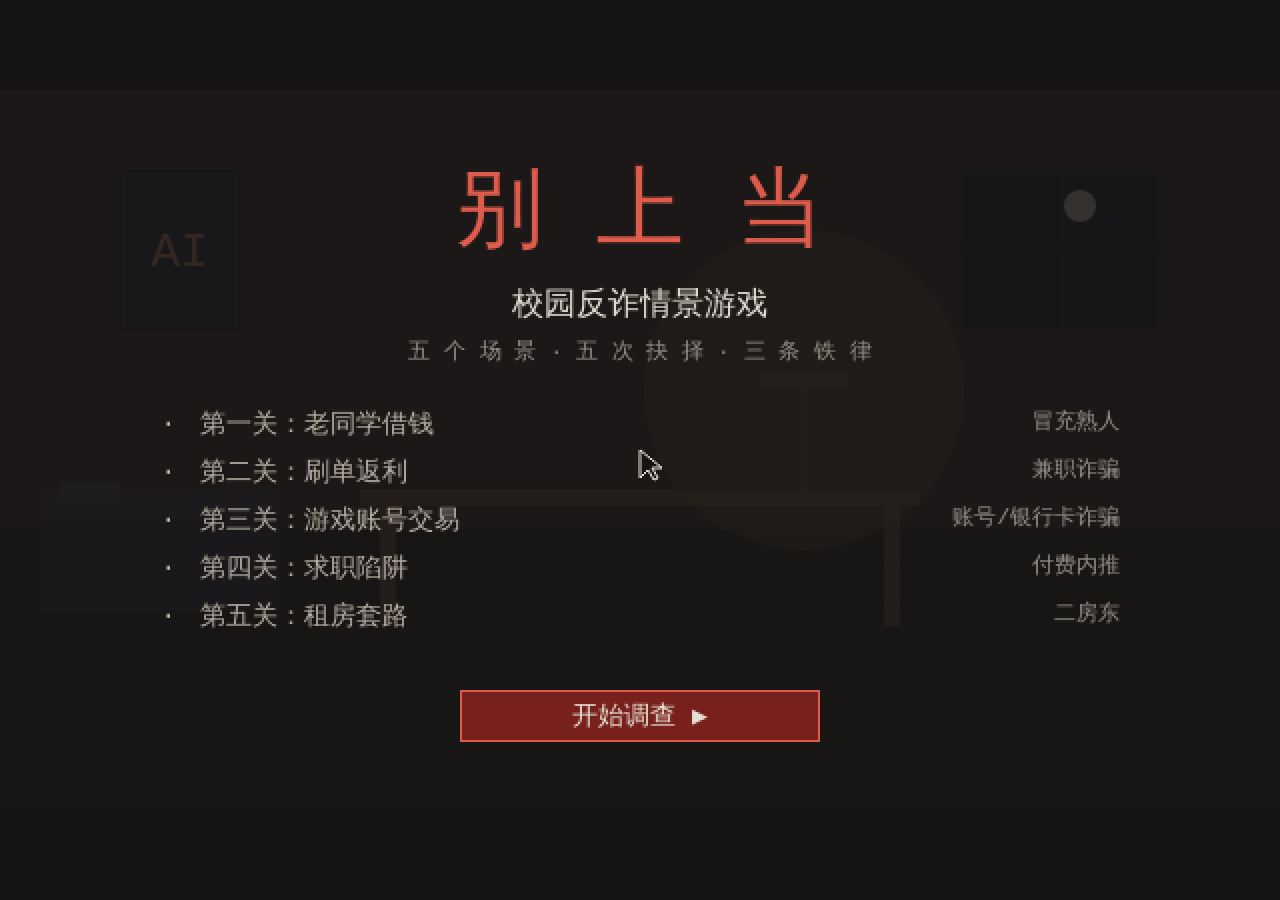
==== demo.html @ e6a8f678 "Initial commit: 网页" ====
<!doctype html>
<html lang="zh-CN">
<head>
<meta charset="utf-8">
<meta name="viewport" content="width=device-width, initial-scale=1, maximum-scale=1, user-scalable=no, viewport-fit=cover">
<title>别上当 · 校园反诈情景游戏</title>
<style>
  html, body { margin: 0; height: 100%; background: #161313; overflow: hidden; }
  body { display: flex; align-items: center; justify-content: center; font-family: system-ui, sans-serif; }
  canvas { display: block; image-rendering: pixelated; touch-action: none; user-select: none; -webkit-user-select: none; }
  @media (pointer: fine) { canvas { cursor: none; } }
  #rotate { display: none; position: fixed; inset: 0; z-index: 3; background: rgba(22,19,19,0.94); color: #e89c74; font-size: 16px; text-align: center; align-items: center; justify-content: center; flex-direction: column; gap: 10px; padding: 24px; }
  #rotate small { color: #968f87; font-size: 13px; }
  @media (orientation: portrait) and (max-width: 700px) { #rotate.show { display: flex; } }
</style>
</head>
<body>
<canvas id="game" width="640" height="360"></canvas>
<div id="rotate" class="show">
  <div>把手机横过来玩</div>
  <small>竖屏也能玩，但字会很小</small>
  <button type="button" onclick="this.parentNode.classList.remove('show')" style="margin-top:8px;padding:6px 14px">先竖着玩</button>
</div>
<script>
'use strict';

// ============================================================
// 基础
// ============================================================
const W = 640, H = 360;
const canvasEl = document.getElementById('game');
const ctx = canvasEl.getContext('2d');
ctx.imageSmoothingEnabled = false;

const C = {
  INK: '#161313', PAPER: '#e4dfd4', PAPER_D: '#c8c0b0',
  GREY: '#968f87', GREY_D: '#5c5650', GREY_L: '#b8b0a4',
  RED: '#b42e28', RED_D: '#78201c', RED_L: '#de5c4c',
  GREEN: '#548046', GREEN_D: '#385830', GREEN_L: '#7ab262',
  BLUE: '#3c5a78', BLUE_L: '#5c7e9e',
  ORANGE: '#dc9646', CLAUDE: '#cc7050', CLAUDE_L: '#e89c74',
  DESK: '#443932', DESK_D: '#382f2a', DESK_L: '#54483f',
  SKY: '#2a3440', NIGHT: '#1a2230', CHAT_BG: '#1e1c1c',
  BUBBLE_ME: '#95ec69', BUBBLE_OTHER: '#ffffff',
  WHITE: '#e4dfd4', BLACK: '#161313', GOLD: '#bea064',
  SKIN: '#d8a888', SKIN_D: '#b88868', HAIR: '#2a2420', HAIR_L: '#3a322c',
  SHIRT: '#4a5a6a', SHIRT_L: '#5a6a7a', PANTS: '#2a2a30',
  WOOD: '#6a5244', WALL: '#3a3430', FLOOR: '#2a2420',
  PHONE: '#1a1a1e', PHONE_L: '#2a2a30', PHONE_SCREEN: '#95ec69',
  DOC: '#e8e0d0', DOC_D: '#c8c0b0', STAMP_RED: '#b42e28', STAMP_GREEN: '#548046',
};

function setFont(size, bold = false) {
  ctx.font = `${bold ? 'bold ' : ''}${size}px "Courier New", monospace`;
  ctx.textBaseline = 'top';
}
function txt(x, y, s, size = 12, col = C.WHITE, align = 'left') {
  setFont(size); ctx.fillStyle = col; ctx.textAlign = align;
  ctx.fillText(String(s), Math.round(x), Math.round(y));
}
function txtW(s, size = 12) { setFont(size); return ctx.measureText(String(s)).width; }
function rect(x, y, w, h, col) { ctx.fillStyle = col; ctx.fillRect(Math.round(x), Math.round(y), Math.round(w), Math.round(h)); }
function outline(x, y, w, h, col, lw = 1) { ctx.strokeStyle = col; ctx.lineWidth = lw; ctx.strokeRect(Math.round(x) + 0.5, Math.round(y) + 0.5, Math.round(w) - 1, Math.round(h) - 1); }
function inBox(x, y, b) { return x >= b[0] && y >= b[1] && x <= b[0] + b[2] && y <= b[1] + b[3]; }
function wrap(s, size, width) {
  const lines = []; let cur = '';
  for (const ch of String(s)) {
    if (ch === '\n') { lines.push(cur); cur = ''; continue; }
    if (cur && txtW(cur + ch, size) > width) { lines.push(cur); cur = ch; } else cur += ch;
  }
  if (cur) lines.push(cur);
  return lines;
}
function roundRect(x, y, w, h, r, col) {
  ctx.fillStyle = col; ctx.beginPath();
  ctx.moveTo(x + r, y); ctx.arcTo(x + w, y, x + w, y + h, r); ctx.arcTo(x + w, y + h, x, y + h, r);
  ctx.arcTo(x, y + h, x, y, r); ctx.arcTo(x, y, x + w, y, r); ctx.closePath(); ctx.fill();
}

// ============================================================
// 人物绘制：几何像素拼出人物
// ============================================================
// 参数：x,y 为脚底中心；scale 缩放；expr 表情；props 道具
function drawPerson(x, y, scale, expr, opts = {}) {
  const s = scale;
  const skin = opts.skin || C.SKIN;
  const hair = opts.hair || C.HAIR;
  const shirt = opts.shirt || C.SHIRT;
  const pants = opts.pants || C.PANTS;
  const shirtL = opts.shirtL || C.SHIRT_L;
  const hairL = opts.hairL || C.HAIR_L;
  const isFem = opts.female;

  // 影子
  ctx.fillStyle = 'rgba(0,0,0,0.35)';
  ctx.beginPath();
  ctx.ellipse(x, y + 1 * s, 16 * s, 4 * s, 0, 0, Math.PI * 2);
  ctx.fill();

  const legH = 18 * s, bodyH = 22 * s, headR = 11 * s;
  const bodyY = y - legH - bodyH;
  const headY = bodyY - headR * 2 + 2 * s;

  // 腿
  rect(x - 7 * s, y - legH, 5 * s, legH, pants);
  rect(x + 2 * s, y - legH, 5 * s, legH, pants);
  // 鞋
  rect(x - 8 * s, y - 3 * s, 7 * s, 3 * s, '#1a1a1e');
  rect(x + 1 * s, y - 3 * s, 7 * s, 3 * s, '#1a1a1e');

  // 身体（梯形肩膀）
  ctx.fillStyle = shirt;
  ctx.beginPath();
  ctx.moveTo(x - 12 * s, bodyY + bodyH);
  ctx.lineTo(x - 14 * s, bodyY + 6 * s);
  ctx.lineTo(x - 8 * s, bodyY);
  ctx.lineTo(x + 8 * s, bodyY);
  ctx.lineTo(x + 14 * s, bodyY + 6 * s);
  ctx.lineTo(x + 12 * s, bodyY + bodyH);
  ctx.closePath(); ctx.fill();
  // 衣领
  rect(x - 3 * s, bodyY, 6 * s, 4 * s, shirtL);

  // 手臂
  rect(x - 16 * s, bodyY + 6 * s, 4 * s, 14 * s, shirt);
  rect(x + 12 * s, bodyY + 6 * s, 4 * s, 14 * s, shirt);
  // 手
  rect(x - 16 * s, bodyY + 20 * s, 4 * s, 4 * s, skin);
  rect(x + 12 * s, bodyY + 20 * s, 4 * s, 4 * s, skin);

  // 头
  ctx.fillStyle = skin;
  ctx.beginPath();
  ctx.arc(x, headY + headR, headR, 0, Math.PI * 2);
  ctx.fill();

  // 头发
  ctx.fillStyle = hair;
  if (isFem) {
    // 长发：覆盖头顶和两侧
    ctx.beginPath();
    ctx.arc(x, headY + headR, headR + 1 * s, Math.PI, Math.PI * 2);
    ctx.lineTo(x + headR + 1 * s, headY + headR + 10 * s);
    ctx.lineTo(x + headR - 3 * s, headY + headR + 10 * s);
    ctx.lineTo(x + headR - 3 * s, headY + headR + 2 * s);
    ctx.lineTo(x - headR + 3 * s, headY + headR + 2 * s);
    ctx.lineTo(x - headR + 3 * s, headY + headR + 10 * s);
    ctx.lineTo(x - headR - 1 * s, headY + headR + 10 * s);
    ctx.closePath(); ctx.fill();
  } else {
    // 短发：帽子形
    ctx.beginPath();
    ctx.arc(x, headY + headR, headR + 1 * s, Math.PI, Math.PI * 2);
    ctx.lineTo(x + headR + 1 * s, headY + headR + 2 * s);
    ctx.lineTo(x + headR - 2 * s, headY + headR - 1 * s);
    ctx.lineTo(x - headR + 2 * s, headY + headR - 1 * s);
    ctx.lineTo(x - headR - 1 * s, headY + headR + 2 * s);
    ctx.closePath(); ctx.fill();
  }
  // 头发高光
  rect(x - 4 * s, headY + 2 * s, 3 * s, 1 * s, hairL);

  // 五官
  const eyeY = headY + headR + 1 * s;
  const eyeDX = 4 * s;
  const eyeSize = 1.5 * s;

  // 眼睛（按表情）
  if (expr === 'angry') {
    // 斜眉
    rect(x - eyeDX - 3 * s, eyeY - 3 * s, 5 * s, 1 * s, C.INK);
    rect(x + eyeDX - 2 * s, eyeY - 3 * s, 5 * s, 1 * s, C.INK);
    rect(x - eyeDX, eyeY, eyeSize, eyeSize, C.INK);
    rect(x + eyeDX, eyeY, eyeSize, eyeSize, C.INK);
  } else if (expr === 'shock') {
    // 大眼
    rect(x - eyeDX - 1 * s, eyeY - 1 * s, 3 * s, 3 * s, C.WHITE);
    rect(x - eyeDX, eyeY, eyeSize, eyeSize, C.INK);
    rect(x + eyeDX - 1 * s, eyeY - 1 * s, 3 * s, 3 * s, C.WHITE);
    rect(x + eyeDX, eyeY, eyeSize, eyeSize, C.INK);
  } else if (expr === 'sad') {
    rect(x - eyeDX, eyeY + 1 * s, eyeSize, eyeSize, C.INK);
    rect(x + eyeDX, eyeY + 1 * s, eyeSize, eyeSize, C.INK);
    // 下垂的眉
    rect(x - eyeDX - 3 * s, eyeY - 2 * s, 4 * s, 1 * s, C.INK);
    rect(x + eyeDX, eyeY - 2 * s, 4 * s, 1 * s, C.INK);
  } else if (expr === 'fake') {
    // 假笑：眯眼
    rect(x - eyeDX - 1 * s, eyeY, 3 * s, 1 * s, C.INK);
    rect(x + eyeDX - 1 * s, eyeY, 3 * s, 1 * s, C.INK);
  } else if (expr === 'nervous') {
    // 眼神飘忽
    rect(x - eyeDX + 1 * s, eyeY, eyeSize, eyeSize, C.INK);
    rect(x + eyeDX + 1 * s, eyeY, eyeSize, eyeSize, C.INK);
  } else {
    // 正常
    rect(x - eyeDX, eyeY, eyeSize, eyeSize, C.INK);
    rect(x + eyeDX, eyeY, eyeSize, eyeSize, C.INK);
  }

  // 嘴
  const mouthY = eyeY + 5 * s;
  if (expr === 'fake') {
    // 假笑：上弯的嘴
    rect(x - 3 * s, mouthY, 6 * s, 1 * s, C.INK);
    rect(x - 4 * s, mouthY - 1 * s, 1 * s, 1 * s, C.INK);
    rect(x + 3 * s, mouthY - 1 * s, 1 * s, 1 * s, C.INK);
  } else if (expr === 'shock') {
    rect(x - 2 * s, mouthY, 4 * s, 3 * s, C.INK);
  } else if (expr === 'angry') {
    rect(x - 3 * s, mouthY + 1 * s, 6 * s, 1 * s, C.INK);
  } else if (expr === 'sad') {
    rect(x - 3 * s, mouthY + 1 * s, 6 * s, 1 * s, C.INK);
    rect(x - 4 * s, mouthY + 2 * s, 1 * s, 1 * s, C.INK);
    rect(x + 3 * s, mouthY + 2 * s, 1 * s, 1 * s, C.INK);
  } else {
    rect(x - 2 * s, mouthY, 4 * s, 1 * s, C.INK);
  }

  // 汗滴
  if (expr === 'nervous') {
    ctx.fillStyle = '#9cbacc';
    ctx.beginPath();
    ctx.arc(x + headR - 2 * s, headY + headR - 4 * s, 1.5 * s, 0, Math.PI * 2);
    ctx.fill();
  }

  // 眼镜
  if (opts.glasses) {
    outline(x - eyeDX - 3 * s, eyeY - 2 * s, 6 * s, 5 * s, C.INK, 1);
    outline(x + eyeDX - 3 * s, eyeY - 2 * s, 6 * s, 5 * s, C.INK, 1);
    rect(x - 1 * s, eyeY, 2 * s, 1 * s, C.INK);
  }

  // 道具：手机
  if (opts.phone) {
    rect(x + 14 * s, bodyY + 18 * s, 6 * s, 10 * s, C.PHONE);
    rect(x + 15 * s, bodyY + 19 * s, 4 * s, 7 * s, C.PHONE_SCREEN);
  }
  // 道具：文件夹
  if (opts.folder) {
    rect(x - 22 * s, bodyY + 16 * s, 8 * s, 11 * s, C.DOC);
    outline(x - 22 * s, bodyY + 16 * s, 8 * s, 11 * s, C.DOC_D);
  }
}

// ============================================================
// 场景绘制
// ============================================================
function drawScene(stage) {
  const t = stage || 'room';
  if (t === 'room') drawRoom();
  else if (t === 'chat') drawChatBg();
  else if (t === 'transfer') drawTransferBg();
  else if (t === 'group') drawGroupBg();
  else if (t === 'web') drawWebBg();
  else if (t === 'office') drawOfficeBg();
  else if (t === 'rent') drawRentBg();
  else if (t === 'night') drawNightBg();
}

function drawRoom() {
  rect(0, 0, W, H, C.WALL);
  // 地板
  rect(0, 220, W, H - 220, C.FLOOR);
  for (let i = 0; i < 8; i++) rect(0, 220 + i * 18, W, 1, '#221e1a');
  // 桌子
  rect(180, 200, 280, 8, C.WOOD);
  rect(190, 208, 8, 60, C.WOOD);
  rect(442, 208, 8, 60, C.WOOD);
  // 台灯
  rect(400, 150, 4, 50, '#4a4440');
  rect(380, 140, 44, 10, '#5a5048');
  ctx.fillStyle = 'rgba(255,220,150,0.15)';
  ctx.beginPath(); ctx.arc(402, 150, 80, 0, Math.PI * 2); ctx.fill();
  // 床
  rect(20, 210, 120, 50, '#3a3448');
  rect(20, 200, 120, 12, '#4a4458');
  rect(30, 196, 30, 8, '#5a5468');
  // 海报
  rect(60, 40, 60, 80, '#2a3448');
  outline(60, 40, 60, 80, '#1a2438');
  txt(90, 70, 'AI', 24, C.CLAUDE_L, 'center');
  // 窗外
  rect(480, 40, 100, 80, C.NIGHT);
  outline(480, 40, 100, 80, '#2a2a30', 2);
  rect(530, 40, 2, 80, '#2a2a30');
  rect(480, 78, 100, 2, '#2a2a30');
  // 月亮
  ctx.fillStyle = '#e8e0c8'; ctx.beginPath(); ctx.arc(540, 58, 8, 0, Math.PI * 2); ctx.fill();
}

function drawChatBg() {
  rect(0, 0, W, H, C.CHAT_BG);
  // 顶部栏
  rect(0, 0, W, 36, '#2a2826');
  rect(0, 35, W, 1, '#3a3632');
}

function drawTransferBg() {
  rect(0, 0, W, H, '#1a1c20');
  // 手机屏幕
  rect(160, 20, 320, 320, '#0e1014');
  outline(160, 20, 320, 320, '#2a2c30', 2);
  rect(200, 40, 240, 30, '#1a1c20');
  txt(320, 48, '转账', 16, C.WHITE, 'center');
  rect(200, 100, 240, 60, '#1a1c20');
  txt(210, 108, '收款人', 11, C.GREY);
  txt(210, 126, '林浩', 16, C.WHITE);
  rect(200, 180, 240, 60, '#1a1c20');
  txt(210, 188, '金额', 11, C.GREY);
  txt(210, 206, '¥3000.00', 20, C.RED_L);
  rect(200, 280, 240, 36, C.RED);
  txt(320, 288, '确认转账', 14, C.WHITE, 'center');
}

function drawGroupBg() {
  rect(0, 0, W, H, C.CHAT_BG);
  rect(0, 0, W, 36, '#2a2826');
  txt(16, 8, '校园兼职群 (487)', 14, C.WHITE);
  // 群成员头像墙
  for (let i = 0; i < 6; i++) {
    const x = 20 + (i % 3) * 100, y = 50 + Math.floor(i / 3) * 100;
    rect(x, y, 80, 80, '#2a2826');
    outline(x, y, 80, 80, '#3a3632');
    txt(x + 40, y + 30, '👤', 24, C.GREY, 'center');
  }
}

function drawWebBg() {
  rect(0, 0, W, H, '#1a1c20');
  rect(0, 0, W, 30, '#2a2c30');
  rect(10, 6, 200, 18, '#1a1c20');
  outline(10, 6, 200, 18, '#3a3c40');
  txt(16, 8, 'https://xx-danbao.xyz/...', 10, C.GREY);
  // 网页内容
  rect(100, 50, 440, 280, '#22242a');
  txt(320, 70, 'XX 担保交易平台', 18, C.WHITE, 'center');
  txt(320, 100, '资金托管 · 安全可靠', 11, C.GREY, 'center');
  // 表单
  rect(160, 130, 320, 30, '#1a1c20'); outline(160, 130, 320, 30, '#3a3c40');
  txt(170, 138, '手机号', 11, C.GREY);
  rect(160, 170, 320, 30, '#1a1c20'); outline(160, 170, 320, 30, '#3a3c40');
  txt(170, 178, '身份证号', 11, C.GREY);
  rect(160, 210, 320, 30, '#1a1c20'); outline(160, 210, 320, 30, '#3a3c40');
  txt(170, 218, '银行卡号', 11, C.GREY);
  rect(160, 250, 320, 30, '#1a1c20'); outline(160, 250, 320, 30, '#3a3c40');
  txt(170, 258, '短信验证码', 11, C.GREY);
  rect(160, 290, 320, 28, C.RED);
  txt(320, 296, '提交验证', 13, C.WHITE, 'center');
}

function drawOfficeBg() {
  rect(0, 0, W, H, '#2a2e34');
  // 会议桌
  rect(100, 220, 440, 20, C.WOOD);
  rect(120, 240, 20, 80, C.WOOD); rect(500, 240, 20, 80, C.WOOD);
  // 背景墙
  rect(0, 0, W, 120, '#3a3e44');
  // 白板
  rect(420, 30, 160, 100, '#e8e4d8');
  outline(420, 30, 160, 100, '#c8c4b8', 2);
  txt(500, 50, '内推', 16, C.INK, 'center');
  txt(500, 80, '¥4980', 14, C.RED, 'center');
  // 窗户
  rect(40, 30, 120, 80, C.NIGHT);
  outline(40, 30, 120, 80, '#2a2a30', 2);
}

function drawRentBg() {
  rect(0, 0, W, H, '#2a2826');
  // 房间墙
  rect(0, 0, W, 200, '#3a3632');
  // 门
  rect(240, 40, 100, 180, '#4a4038');
  outline(240, 40, 100, 180, '#2a2420', 2);
  ctx.fillStyle = C.GOLD; ctx.beginPath(); ctx.arc(325, 140, 4, 0, Math.PI * 2); ctx.fill();
  // 地板
  rect(0, 200, W, H - 200, C.FLOOR);
  for (let i = 0; i < 8; i++) rect(0, 200 + i * 20, W, 1, '#221e1a');
  // 沙发
  rect(40, 220, 140, 60, '#3a3448');
  rect(40, 210, 140, 14, '#4a4458');
  // 桌子
  rect(440, 220, 120, 8, C.WOOD);
  rect(450, 228, 8, 50, C.WOOD); rect(542, 228, 8, 50, C.WOOD);
}

function drawNightBg() {
  rect(0, 0, W, H, C.NIGHT);
  // 星星
  for (let i = 0; i < 40; i++) {
    const x = (i * 137 + 17) % W, y = (i * 89 + 7) % 200;
    rect(x, y, 1, 1, i % 3 ? '#e8e0c8' : '#6a7a8a');
  }
  // 月亮
  ctx.fillStyle = '#f0e8d0'; ctx.beginPath(); ctx.arc(540, 60, 22, 0, Math.PI * 2); ctx.fill();
  ctx.fillStyle = C.NIGHT; ctx.beginPath(); ctx.arc(550, 52, 20, 0, Math.PI * 2); ctx.fill();
  // 楼群剪影
  ctx.fillStyle = '#12161e';
  for (let i = 0; i < 10; i++) {
    const bx = i * 70, bw = 50 + (i * 13) % 30, bh = 60 + (i * 37) % 100;
    rect(bx, H - bh, bw, bh, '#12161e');
    for (let wy = H - bh + 10; wy < H - 10; wy += 14) {
      for (let wx = bx + 6; wx < bx + bw - 6; wx += 10) {
        if ((wx + wy) % 37 < 20) rect(wx, wy, 3, 4, '#3a4a5a');
      }
    }
  }
}

// ============================================================
// 剧本数据（带 stage）
// ============================================================
const LEVELS = [
  {
    id: 1, title: '第一关：老同学借钱', subtitle: '冒充熟人', start: 'n1',
    nodes: {
      n1: {
        stage: 'night', who: '林浩', avatar: '林', expr: 'normal',
        person: { x: 520, female: false, phone: true },
        msgs: [['npc', '在吗在吗 急事'], ['npc', '我表弟住院了 我卡里钱不够 先借我3000 明天就还你🙏']],
        choices: [
          { text: '「怎么了？哪个表弟啊，严重吗」', next: 'n2', kind: 'neutral' },
          { text: '「好，我这就转，你把卡号发我」', next: 'n3', kind: 'danger' },
          { text: '「你先打个语音给我，我确认下」', next: 'n4', kind: 'safe' },
        ],
      },
      n2: {
        stage: 'chat', who: '林浩', avatar: '林', expr: 'fake',
        person: { x: 520, female: false, phone: true },
        msgs: [['npc', '就我姑姑家那个 急性阑尾炎 现在人在急诊 我爸妈不在家 我先垫着'], ['npc', '真的急 你能不能先转 我回头跟你细说']],
        choices: [
          { text: '「行吧，我先转2000，剩下的你再想办法」', next: 'n3', kind: 'danger' },
          { text: '「你发个语音，或者拍张医院的照片我看看」', next: 'n4', kind: 'safe' },
          { text: '「我打电话给你」', next: 'n5', kind: 'safe' },
        ],
      },
      n3: {
        stage: 'transfer', who: '林浩', avatar: '林', ending: 'bad',
        msgs: [
          ['sys', '你打开转账界面，输入金额，点击确认。'],
          ['npc', '收到了 谢谢兄弟 明天一定还你'],
          ['sys', '十分钟后，你刷朋友圈，看到真正的林浩发了一条动态：「我QQ被盗了，有人借钱千万别转！！！」'],
          ['nar', '你盯着转账记录，手指发凉。那个「林浩」已经把你拉黑了。'],
        ],
        endingTitle: '结局A：被骗3000元', endingSub: '那个「林浩」已经把你拉黑了。',
      },
      n4: {
        stage: 'chat', who: '林浩', avatar: '林', expr: 'angry',
        person: { x: 520, female: false, phone: true },
        msgs: [['npc', '哎呀我在医院 不方便语音 信号也不好'], ['npc', '你怎么这么多疑啊 我们这么多年同学 我还能骗你？']],
        choices: [
          { text: '「那算了，我不放心，先不转了」', next: 'n5', kind: 'safe' },
          { text: '「行行行，我转」', next: 'n3', kind: 'danger' },
          { text: '「你等一下，我给林浩本人打个电话」', next: 'n5', kind: 'safe' },
        ],
      },
      n5: {
        stage: 'night', who: '林浩', avatar: '林', expr: 'shock', ending: 'good',
        person: { x: 520, female: false, phone: true },
        msgs: [
          ['sys', '你翻出通讯录，拨通林浩的电话。'],
          ['npc', '「喂？咋了？」'],
          ['sys', '你把QQ上的事说了一遍。'],
          ['npc', '「我靠！我QQ昨天就被盗了！你没转吧？千万别转！」'],
          ['nar', '你后背一凉，赶紧在班级群里提醒大家。你挂了电话，顺手点了QQ上的「举报」。'],
          ['nar', '第二天，辅导员在班会上把这事当案例讲了一遍，你被点名表扬——虽然有点不好意思，但确实挺爽。'],
        ],
        endingTitle: '结局B：识破骗局', endingSub: '你挂了电话，顺手点了QQ上的「举报」。',
      },
    },
    review: {
      signals: [
        ['「在吗在吗 急事」', '制造紧迫感，压缩你思考的时间', '越急越要慢'],
        ['「我表弟住院了」', '编造合理理由，降低戒心', '核实细节，对方会露馅'],
        ['「你怎么这么多疑啊」', '情感绑架，让你不好意思拒绝', '真正的朋友不会阻止你核实'],
        ['拒绝语音', '最硬的破绽：骗子不敢出声', '坚持语音/视频，或直接打本人电话'],
      ],
      laws: [
        ['《反电信网络诈骗法》第三十一条', '任何单位和个人不得非法买卖、出租、出借电话卡、银行账户、支付账户等。', '你转出去的钱，很可能流入洗钱链条。'],
        ['96110', '全国反诈专线。遭遇诈骗立即拨打110或96110。', '越早报警，止付冻结的可能性越大。'],
      ],
      tips: ['借钱先打电话，语音照片不算数', '越急越要慢，越催越可疑', '转账前问一句：这事能不能等十分钟'],
    },
  },

  {
    id: 2, title: '第二关：刷单返利', subtitle: '兼职诈骗', start: 'n1',
    nodes: {
      n1: {
        stage: 'group', who: '学姐-兼职群', avatar: '学', expr: 'fake',
        person: { x: 520, female: true, phone: true },
        msgs: [['npc', '招刷单兼职啦～ 就是帮商家冲销量 一单佣金15-30 做完立结 想做的私我👋'], ['sys', '[图片：收款截图，显示「到账58元」]'], ['sys', '群里陆续有人发「已到账」「靠谱」「学姐带带我」。']],
        choices: [
          { text: '私聊学姐，问怎么报名', next: 'n2', kind: 'danger' },
          { text: '在群里问「不会是骗子吧」', next: 'n3', kind: 'safe' },
          { text: '直接退群，不理会', next: 'n4', kind: 'safe' },
        ],
      },
      n2: {
        stage: 'chat', who: '学姐', avatar: '学', expr: 'fake',
        person: { x: 520, female: true, phone: true },
        msgs: [['npc', '很简单 我给你个链接 你先拍一单 50块 拍完截图给我 我马上返你65'], ['npc', '放心 第一单不用你垫钱 我这边代付 就是走个流程']],
        choices: [
          { text: '「行，我试试」', next: 'n5', kind: 'danger' },
          { text: '「为什么要走链接？不能在正规平台拍吗」', next: 'n3', kind: 'safe' },
          { text: '「我先看看别人怎么说」', next: 'n4', kind: 'safe' },
        ],
      },
      n3: {
        stage: 'chat', who: '学姐', avatar: '学', expr: 'angry',
        person: { x: 520, female: true, phone: true },
        msgs: [['npc', '群里这么多人做了 你看谁被骗了？'], ['sys', '下一秒，你被移出群聊。'], ['npc', '别在群里乱说话 影响我做生意 想做就做 不想做拉倒']],
        choices: [
          { text: '「那我不做了」', next: 'n4', kind: 'safe' },
          { text: '「对不起学姐，我做，你别生气」', next: 'n5', kind: 'danger' },
        ],
      },
      n4: {
        stage: 'room', who: '学姐', avatar: '学', ending: 'good',
        msgs: [
          ['sys', '你关掉聊天窗口，顺手在班级群里提醒了一句：「那个刷单群可能是骗子，大家别信。」'],
          ['sys', '第二天，你听说隔壁班有个同学在那个群里被套了8000块——前两单返了钱，第三单要求垫付2000，返了；第四单要求垫付6000，转过去之后，「学姐」消失了。'],
          ['nar', '你没赚到那300块，但你省下了可能被骗的8000块。这笔账，怎么算都划算。'],
        ],
        endingTitle: '结局B：识破骗局', endingSub: '你没赚到那300块，但你省下了可能被骗的8000块。',
      },
      n5: {
        stage: 'transfer', who: '学姐', avatar: '学', ending: 'bad',
        msgs: [
          ['sys', '你点了链接，拍了第一单。50块，对方秒返65。'],
          ['sys', '第二单100，返120。第三单500，返600。你开始觉得「这钱也太好赚了」。'],
          ['npc', '现在有个大单 商家冲销量 要垫付3000 返3600 做完这单你今天就能收工了'],
          ['sys', '你犹豫了一下，还是转了。'],
          ['npc', '系统卡单了，需要再拍一单激活'],
          ['sys', '你说没钱了。对方说「那你之前的钱就取不出来了」。你再发消息，红色感叹号。'],
          ['nar', '你翻回聊天记录，才发现那个「链接」根本不是正规购物平台，是一个仿冒的页面。'],
        ],
        endingTitle: '结局A：被骗3000元', endingSub: '你再发消息，红色感叹号。',
      },
    },
    review: {
      signals: [
        ['「日入300，动动手指」', '高回报+低门槛，违反经济常识', '天上不会掉馅饼'],
        ['「第一单不用垫钱」', '用小额返利建立信任', '甜头越甜，后面的坑越深'],
        ['「系统卡单，再拍一单激活」', '沉没成本陷阱，让你越陷越深', '一旦要求追加，立刻停手'],
        ['踢人/威胁', '正常交易不会禁止质疑', '被踢就是信号，别回头'],
      ],
      laws: [
        ['《反不正当竞争法》第八条', '禁止虚假交易；参与刷单可能面临行政处罚。', '刷单本身是违法行为。'],
        ['《刑法》第二百六十六条', '诈骗公私财物，数额较大的，处三年以下有期徒刑、拘役或者管制，并处或者单处罚金。', '组织刷单诈骗的，涉嫌诈骗罪。'],
      ],
      tips: ['刷单就是诈骗，没有例外', '先返小钱后要大钱，这是套路不是运气', '被踢出群的那一刻，就该谢谢对方'],
    },
  },

  {
    id: 3, title: '第三关：游戏账号交易', subtitle: '账号/银行卡诈骗', start: 'n1',
    nodes: {
      n1: {
        stage: 'chat', who: '买家', avatar: '买', expr: 'fake',
        person: { x: 520, female: false, phone: true },
        msgs: [['npc', '号我要了 800对吧'], ['npc', '不过平台手续费太高 我们走「XX担保」吧 我发你链接 你注册一下 钱先打给平台 确认账号没问题再放款']],
        choices: [
          { text: '「行，你发链接」', next: 'n2', kind: 'danger' },
          { text: '「就在这个平台交易，我不跳出去」', next: 'n3', kind: 'safe' },
          { text: '「我先查查这个担保平台靠不靠谱」', next: 'n4', kind: 'safe' },
        ],
      },
      n2: {
        stage: 'web', who: '买家', avatar: '买', expr: 'fake',
        person: { x: 520, female: false, phone: true },
        msgs: [['sys', '你点开链接，页面做得挺正规，有「担保交易」「资金托管」字样。注册需要填手机号、身份证号、银行卡号。'], ['npc', '注册好了吗 我这边等着付款呢'], ['npc', '对了 平台要验证你的账户 会给你发个验证码 你填一下就行']],
        choices: [
          { text: '填验证码', next: 'n5', kind: 'danger' },
          { text: '「验证码不能给你，我自己填」', next: 'n4', kind: 'safe' },
          { text: '关掉页面，回原平台交易', next: 'n3', kind: 'safe' },
        ],
      },
      n3: {
        stage: 'chat', who: '买家', avatar: '买', expr: 'angry', ending: 'good',
        person: { x: 520, female: false, phone: true },
        msgs: [
          ['sys', '你回到原二手平台，给买家发消息：「就在这交易，我不走外部链接。」'],
          ['sys', '对方沉默了一会儿，回了一句「那算了」，然后拉黑了你。'],
          ['sys', '你点开他的主页，发现账号注册才3天，零评价。你把这事发到游戏群里，有人说：「我也遇到过，一模一样的套路。」'],
          ['nar', '账号没卖出去，但你保住了银行卡。那个「担保平台」的域名，你后来查了一下，注册地在境外。'],
        ],
        endingTitle: '结局B：识破骗局', endingSub: '账号没卖出去，但你保住了银行卡。',
      },
      n4: {
        stage: 'web', who: '买家', avatar: '买', expr: 'shock', ending: 'good',
        person: { x: 520, female: false, phone: true },
        msgs: [
          ['sys', '你搜了一下「XX担保 诈骗」，跳出来一堆帖子：「假担保平台」「验证码被骗走」「银行卡被盗刷」。'],
          ['sys', '你截了图，发给买家：「你这个平台是假的吧？」对方秒回：「你什么意思？不买拉倒。」然后消失了。'],
          ['nar', '你顺手举报了那个链接。平台客服回复：「该链接已被标记为风险链接。」你松了口气，把账号改了个更复杂的密码。'],
        ],
        endingTitle: '结局B：识破骗局', endingSub: '那个链接已被标记为风险链接。',
      },
      n5: {
        stage: 'web', who: '买家', avatar: '买', expr: 'fake', ending: 'bad',
        person: { x: 520, female: false, phone: true },
        msgs: [
          ['sys', '你把验证码填了进去。'],
          ['sys', '三分钟后，手机连续收到三条短信：「您尾号XXXX的银行卡支出2000元」「支出3000元」「支出1500元」'],
          ['sys', '你冲回那个「担保平台」页面，已经打不开了。'],
          ['npc', '谢谢老板 号我收下了😄'],
          ['nar', '你被拉黑了。你报了警，警察说这类案件追回难度很大——钱在几分钟内就被分散转走了。'],
        ],
        endingTitle: '结局A：被盗刷6500元', endingSub: '你盯着那条「谢谢老板」，第一次觉得四个字这么刺眼。',
      },
    },
    review: {
      signals: [
        ['「走第三方担保，更安全」', '跳出正规平台=失去平台保护', '不点外部链接，不脱离原平台'],
        ['「平台要验证你的账户」', '索要验证码=直接拿走你的钱', '验证码给谁都不给'],
        ['链接域名相似', '仿冒页面，肉眼难辨', '手动输入官方网址，不点陌生链接'],
        ['「我这边等着付款」', '催促，压缩你核实的时间', '越催越要停'],
      ],
      laws: [
        ['《刑法》第二百五十三条之一', '窃取或以其他方法非法获取公民个人信息，情节严重的构成侵犯公民个人信息罪。', '你填的身份证、银行卡号，会被打包出售。'],
        ['银行卡盗刷', '立即挂失、报警，保留短信和聊天记录作为证据。', '越早挂失，损失越小。'],
      ],
      tips: ['交易不出平台，出平台就出局', '验证码是最后一道门，谁要都不给', '链接不点，域名不信，官方入口自己搜'],
    },
  },

  {
    id: 4, title: '第四关：求职陷阱', subtitle: '付费内推', start: 'n1',
    nodes: {
      n1: {
        stage: 'office', who: '内推-王老师', avatar: '王', expr: 'fake',
        person: { x: 460, female: false, folder: true },
        msgs: [['npc', '同学你好 我们这边有字节/腾讯/阿里的内推名额 走内部通道 免笔试 直接面试'], ['npc', '费用4980 不过全额退 签协议 有保障']],
        choices: [
          { text: '「这么贵？我先考虑一下」', next: 'n2', kind: 'neutral' },
          { text: '「能先看看协议吗」', next: 'n3', kind: 'safe' },
          { text: '「真的假的？大厂内推不是免费的吗」', next: 'n4', kind: 'safe' },
        ],
      },
      n2: {
        stage: 'office', who: '内推-王老师', avatar: '王', expr: 'fake',
        person: { x: 460, female: false, folder: true },
        msgs: [['npc', '同学 这个价格已经是优惠了 外面都收8000+'], ['npc', '而且名额有限 今天最后两个 你考虑一下 过了今天就没了'], ['sys', '[图片：一张「内推成功」的聊天截图，显示「已收到offer」]']],
        choices: [
          { text: '「那我先交个定金，行吗」', next: 'n5', kind: 'danger' },
          { text: '「我还是算了，谢谢」', next: 'n4', kind: 'safe' },
          { text: '「你把公司资质发我看看」', next: 'n3', kind: 'safe' },
        ],
      },
      n3: {
        stage: 'office', who: '内推-王老师', avatar: '王', expr: 'nervous',
        person: { x: 460, female: false, folder: true },
        msgs: [['npc', '我们和很多大厂都有合作 你放心'], ['sys', '你点开他发来的「营业执照」图片，公司名称是「XX教育咨询有限公司」，经营范围里根本没有「人力资源服务」。'], ['sys', '你再仔细看协议：「因个人原因未通过面试，服务费不予退还」——「个人原因」四个字，解释权全在对方。']],
        choices: [
          { text: '「这协议有问题，我不签了」', next: 'n4', kind: 'safe' },
          { text: '「行吧，我签，赌一把」', next: 'n5', kind: 'danger' },
        ],
      },
      n4: {
        stage: 'room', who: '内推-王老师', avatar: '王', expr: 'angry', ending: 'good',
        msgs: [
          ['sys', '你拒绝了。两周后，你在学校就业网上看到一条通知：「警惕付费内推骗局，我校从未与任何收费内推机构合作。」你顺手把那个「王老师」举报了。'],
          ['sys', '同宿舍的小刘交了4980，面试没通过，对方说「你面试表现不好，属于个人原因」，一分没退。'],
          ['nar', '你没花那4980，但你帮小刘整理了聊天记录和转账凭证，陪他去派出所报了案。'],
        ],
        endingTitle: '结局B：识破骗局', endingSub: '你帮小刘整理了证据，陪他去派出所报了案。',
      },
      n5: {
        stage: 'office', who: '内推-王老师', avatar: '王', expr: 'fake', ending: 'bad',
        msgs: [
          ['sys', '你交了4980。'],
          ['sys', '一周后，「王老师」给你安排了一次「面试」——电话里问了三个问题，然后说「等通知」。'],
          ['sys', '两周后，通知来了：「很遗憾，您未通过面试。根据协议，因个人原因未通过，服务费不予退还。」'],
          ['npc', '协议上写得很清楚啊。'],
          ['nar', '你去派出所报案，警察说这类「付费内推」很多游走在灰色地带——他们确实安排了「面试」，很难直接认定为诈骗。你翻出那份协议，才发现自己签的时候根本没看那行小字。'],
        ],
        endingTitle: '结局A：被骗4980元', endingSub: '你翻出那份协议，才发现自己签的时候根本没看那行小字。',
      },
    },
    review: {
      signals: [
        ['「付费内推，保过」', '正规内推从不收费', '收费的「内推」一律不信'],
        ['「今天最后两个名额」', '饥饿营销，逼你快速决策', '越限时越要冷静'],
        ['「不过全额退」', '退款条款藏「个人原因」等模糊表述', '签任何协议前逐条读退款条件'],
        ['晒成功截图', '截图可伪造，无法核实', '不拿别人的截图当证据'],
      ],
      laws: [
        ['《劳动合同法》第九条', '用人单位招用劳动者，不得要求劳动者提供担保或者以其他名义向劳动者收取财物。', '收费内推本身就不合规。'],
        ['人力资源服务许可', '若对方公司无人力资源服务许可却从事中介活动，可向人社部门举报。', '查营业执照经营范围。'],
      ],
      tips: ['内推不收费，收费不内推', '协议不看清楚，签字就是认栽', '退款条款里的小字，才是对方真正想让你签的'],
    },
  },

  {
    id: 5, title: '第五关：租房套路', subtitle: '二房东', start: 'n1',
    nodes: {
      n1: {
        stage: 'rent', who: '二房东', avatar: '二', expr: 'fake',
        person: { x: 400, female: false, folder: true },
        msgs: [['npc', '房子你放心 我整租的 合同都有 你押一付三就行'], ['npc', '今天看房的人挺多的 你要诚心要 先交个定金 500 我给你留着']],
        choices: [
          { text: '「我先看房，看完再交定金」', next: 'n2', kind: 'safe' },
          { text: '「行，定金怎么转」', next: 'n3', kind: 'danger' },
          { text: '「你能把和大房东的合同发我看看吗」', next: 'n4', kind: 'safe' },
        ],
      },
      n2: {
        stage: 'rent', who: '二房东', avatar: '二', expr: 'fake',
        person: { x: 400, female: false, folder: true },
        msgs: [['npc', '行 那你明天来看 不过我实话跟你说 今天已经有人要交定金了 你要是明天来 房子可能就没了'], ['npc', '这样 你先交200 意思一下 我帮你留到明天']],
        choices: [
          { text: '「200也不交，明天看完再说」', next: 'n4', kind: 'safe' },
          { text: '「那好吧，200就200」', next: 'n3', kind: 'danger' },
        ],
      },
      n3: {
        stage: 'rent', who: '二房东', avatar: '二', expr: 'angry', ending: 'bad',
        person: { x: 400, female: false, folder: true },
        msgs: [
          ['sys', '你转了定金。第二天到了小区门口，「二房东」电话打不通了。'],
          ['sys', '你问物业，物业说：「这房子是业主自住的，根本没人转租。最近好几个人来找，都说被一个自称二房东的骗了定金。」'],
          ['nar', '钱不多，但你觉得堵得慌。你报了警，警察说这类小额定金诈骗取证难、追回难，只能登记备案。'],
        ],
        endingTitle: '结局A：被骗500元（或200元）', endingSub: '这类小额定金诈骗取证难、追回难。',
      },
      n4: {
        stage: 'rent', who: '二房东', avatar: '二', expr: 'nervous', ending: 'good',
        person: { x: 400, female: false, folder: true },
        msgs: [
          ['sys', '你坚持先看房、先看合同。'],
          ['sys', '见面后，「二房东」拿出的合同上，承租方名字和身份证号被涂改过，而且合同写明「不得转租」。'],
          ['npc', '哎呀 我跟房东说好了的 你放心'],
          ['sys', '你注意到他眼神闪了一下。你要求见大房东，或者直接联系业主核实。「二房东」支支吾吾，最后说「那算了」，转身走了。'],
          ['nar', '你后来通过正规中介租了房，虽然贵了300，但合同、房产证、房东身份证都核对了。你在班级群里发了条提醒：「租房一定见房东本人、看房产证、合同逐条读。」'],
        ],
        endingTitle: '结局B：识破骗局', endingSub: '你没省下那500块差价，但你省下了可能被清退、押金租金全打水漂的麻烦。',
      },
    },
    review: {
      signals: [
        ['「价格比周边低500」', '明显低于市场价，本身就是风险信号', '低价背后往往有坑'],
        ['「先交定金留房」', '没看房没看合同就收钱', '任何钱都在核实后交'],
        ['「今天有人要交定金」', '制造竞争焦虑', '越抢手越要慢'],
        ['合同涂改/禁止转租', '关键条款与口头承诺矛盾', '以书面合同为准，矛盾就是红灯'],
      ],
      laws: [
        ['《民法典》第七百一十六条', '承租人未经出租人同意转租的，出租人可以解除合同。', '你从二房东手里租的房，真房东有权把你清退。'],
        ['租房核实', '核实房产证、房东身份证，签订书面合同并保留转账凭证。', '没看证不签字。'],
      ],
      tips: ['没看房不交钱，没看证不签字', '低价是饵，抢手是套', '合同上写的才算数，嘴上说的都不算'],
    },
  },
];

const FINAL_REVIEW = {
  title: '终极复盘',
  text: [
    '你通关了五个场景。回头看看，骗子的套路其实只有三步：',
    '第一步：让你信——冒充熟人、晒截图、编理由',
    '第二步：让你急——限时、限量、催你转账',
    '第三步：让你转——小额甜头、沉没成本、越陷越深',
    '五个关卡里，你踩过的坑，现实中每天都有人踩。',
  ],
  rules: ['凡是让你「先转钱」的，先停十分钟', '凡是「越急越催」的，越要慢', '凡是「跳出去」的（外部链接、私下交易、付费内推），一律拒绝'],
  hotline: '96110',
  hotlineNote: '这是全国反诈专线，接电话的警察不会嫌你烦。',
  last: '游戏可以重来，钱转出去就回不来了。',
};

// ============================================================
// 状态
// ============================================================
let scene = 'title';
let currentLevel = 0;
let currentNode = null;
let currentMsgIndex = 0;
let choiceLock = false;
let msgTimer = 0;
let earnedStars = [];
let endStats = { safe: 0, danger: 0 };
let sceneT0 = 0;
let now = 0;
let ptr = { x: 320, y: 180, down: false };
let choiceBoxes = [];

function go(s) { scene = s; sceneT0 = now; }

function startLevel(i) {
  currentLevel = i;
  currentNode = LEVELS[i].start;
  currentMsgIndex = 0;
  msgTimer = 0;
  choiceLock = false;
  go('node');
}

function getNode() { return LEVELS[currentLevel].nodes[currentNode]; }

function chooseOption(idx) {
  if (choiceLock) return;
  const node = getNode();
  const opt = node.choices[idx];
  if (!opt) return;
  choiceLock = true;
  if (opt.kind === 'safe') endStats.safe++;
  if (opt.kind === 'danger') endStats.danger++;
  const target = LEVELS[currentLevel].nodes[opt.next];
  if (target.ending) {
    earnedStars[currentLevel] = target.ending;
    setTimeout(() => go('ending'), 300);
  } else {
    setTimeout(() => {
      currentNode = opt.next;
      currentMsgIndex = 0;
      msgTimer = 0;
      choiceLock = false;
    }, 300);
  }
}

// ============================================================
// 渲染：标题
// ============================================================
function drawTitle() {
  drawRoom();
  // 半透明遮罩
  ctx.fillStyle = 'rgba(22,19,19,0.85)'; ctx.fillRect(0, 0, W, H);

  txt(W / 2, 40, '别 上 当', 44, C.RED_L, 'center');
  txt(W / 2, 100, '校园反诈情景游戏', 16, C.WHITE, 'center');
  txt(W / 2, 126, '五 个 场 景 · 五 次 抉 择 · 三 条 铁 律', 11, C.GREY, 'center');

  LEVELS.forEach((lv, i) => {
    const y = 160 + i * 24;
    const done = earnedStars[i];
    const mark = done === 'good' ? '✓' : done === 'bad' ? '✗' : '·';
    const col = done === 'good' ? C.GREEN_L : done === 'bad' ? C.RED_L : C.GREY_L;
    txt(80, y, mark, 14, col);
    txt(100, y + 1, lv.title, 13, done ? C.WHITE : C.GREY_L);
    txt(560, y + 1, lv.subtitle, 11, C.GREY, 'right');
  });

  const allDone = earnedStars.filter(Boolean).length === LEVELS.length;
  const label = allDone ? '查看终极复盘 ▶' : earnedStars.filter(Boolean).length ? '继续调查 ▶' : '开始调查 ▶';
  const bx = W / 2 - 90, by = 300;
  const hover = inBox(ptr.x, ptr.y, [bx, by, 180, 26]);
  rect(bx, by, 180, 26, hover ? C.RED : C.RED_D);
  outline(bx, by, 180, 26, C.RED_L);
  txt(W / 2, by + 7, label, 13, C.WHITE, 'center');
}

function titleClick(x, y) {
  const allDone = earnedStars.filter(Boolean).length === LEVELS.length;
  const bx = W / 2 - 90, by = 300;
  if (inBox(x, y, [bx, by, 180, 26])) {
    if (allDone) { go('final'); return; }
    const next = earnedStars.findIndex((v) => !v);
    startLevel(next >= 0 ? next : 0);
    return;
  }
  for (let i = 0; i < LEVELS.length; i++) {
    if (y >= 160 + i * 24 && y <= 160 + i * 24 + 18) { startLevel(i); return; }
  }
}

// ============================================================
// 渲染：关卡对话（带人物）
// ============================================================
function drawNode() {
  const node = getNode();
  const level = LEVELS[currentLevel];

  // 上半部分：情景画面
  ctx.save();
  ctx.beginPath(); ctx.rect(0, 0, W, 180); ctx.clip();
  drawScene(node.stage);
  // 画人物（对话对象）
  if (node.person && node.expr !== undefined) {
    drawPerson(node.person.x || 520, 180, 1, node.expr, {
      female: node.person.female,
      phone: node.person.phone,
      folder: node.person.folder,
    });
  }
  // 画"我"（左下角，背对镜头）
  drawPerson(80, 180, 0.85, 'normal', { female: false, phone: node.stage === 'chat' || node.stage === 'group' });
  // 场景名
  rect(0, 0, W, 22, 'rgba(22,19,19,0.75)');
  txt(12, 5, `${level.title}  ·  ${level.subtitle}`, 11, C.WHITE);
  txt(W - 12, 5, `第 ${currentLevel + 1} 关 / 5`, 11, C.GREY, 'right');
  ctx.restore();

  // 下半部分：聊天记录
  rect(0, 180, W, H - 180, C.CHAT_BG);
  rect(0, 180, W, 1, '#3a3632');

  // 对话头像
  rect(12, 188, 22, 22, C.RED_D);
  txt(23, 193, node.avatar || '?', 12, C.WHITE, 'center');
  txt(44, 186, node.who || '', 13, C.WHITE);
  txt(44, 202, '在线', 9, C.GREEN_L);

  // 消息
  let y = 216;
  const shown = node.msgs.slice(0, currentMsgIndex + 1);
  const rendered = [];
  for (const [who, text] of shown) {
    const isSys = who === 'sys' || who === 'nar';
    const size = 12;
    const maxW = isSys ? 540 : 400;
    const lines = wrap(text, size, maxW - 20);
    const h = lines.length * 16 + 10;
    rendered.push({ who, text, lines, h, isSys });
  }
  const totalH = rendered.reduce((s, r) => s + r.h + 6, 0);
  const viewTop = 214, viewBot = H - 110;
  if (totalH > viewBot - viewTop) y = viewBot - totalH;

  for (const r of rendered) {
    if (r.isSys) {
      for (const ln of r.lines) { txt(W / 2, y + 2, ln, 11, C.GREY, 'center'); y += 14; }
      y += 4;
    } else if (r.who === 'npc') {
      const bw = Math.max(...r.lines.map((l) => txtW(l, 12))) + 20;
      roundRect(44, y, bw, r.h, 5, C.BUBBLE_OTHER);
      r.lines.forEach((ln, i) => txt(54, y + 5 + i * 16, ln, 12, '#161313'));
      y += r.h + 6;
    } else {
      const bw = Math.max(...r.lines.map((l) => txtW(l, 12))) + 20;
      roundRect(W - 44 - bw, y, bw, r.h, 5, C.BUBBLE_ME);
      r.lines.forEach((ln, i) => txt(W - 44 - bw + 10, y + 5 + i * 16, ln, 12, '#161313'));
      y += r.h + 6;
    }
  }

  if (currentMsgIndex < node.msgs.length - 1 && now - msgTimer > 1.2) {
    currentMsgIndex++; msgTimer = now;
  }

  if (currentMsgIndex >= node.msgs.length - 1 && !choiceLock) {
    drawChoices(node.choices);
  } else if (currentMsgIndex < node.msgs.length - 1) {
    txt(W / 2, H - 30, '……', 16, C.GREY, 'center');
  }
}

function drawChoices(choices) {
  choiceBoxes = [];
  const n = choices.length;
  const totalH = n * 32 + (n - 1) * 6;
  const startY = H - 16 - totalH;
  choices.forEach((c, i) => {
    const y = startY + i * 38;
    const box = [40, y, W - 80, 30];
    choiceBoxes.push(box);
    const hover = inBox(ptr.x, ptr.y, box);
    rect(box[0], box[1], box[2], box[3], hover ? '#3a3632' : '#2a2622');
    outline(box[0], box[1], box[2], box[3], hover ? C.CLAUDE : '#4a4440');
    rect(box[0] + 6, box[1] + 7, 16, 16, hover ? C.RED : '#4a4440');
    txt(box[0] + 14, box[1] + 8, String.fromCharCode(65 + i), 11, C.WHITE, 'center');
    const lines = wrap(c.text, 12, box[2] - 50);
    lines.slice(0, 1).forEach((ln) => txt(box[0] + 30, box[1] + 6, ln, 12, C.WHITE));
  });
}

function nodeClick(x, y) {
  if (choiceLock) return;
  for (let i = 0; i < choiceBoxes.length; i++) {
    if (inBox(x, y, choiceBoxes[i])) { chooseOption(i); return; }
  }
}

// ============================================================
// 渲染：结局
// ============================================================
function drawEnding() {
  const node = getNode();
  const isBad = node.ending === 'bad';
  drawScene(node.stage || 'room');
  ctx.fillStyle = 'rgba(22,19,19,0.88)'; ctx.fillRect(0, 0, W, H);

  // 人物
  if (node.person) {
    drawPerson(node.person.x || 520, 220, 1.1, isBad ? 'sad' : 'shock', {
      female: node.person.female, phone: node.person.phone, folder: node.person.folder,
    });
  }
  // 结局文字
  rect(0, 30, W, 3, isBad ? C.RED : C.GREEN);
  txt(W / 2, 50, node.endingTitle, 28, isBad ? C.RED_L : C.GREEN_L, 'center');
  txt(W / 2, 90, node.endingSub, 12, C.GREY_L, 'center');
  txt(W / 2, 116, `本关安全选择：${endStats.safe} 次    危险选择：${endStats.danger} 次`, 11, C.GREY, 'center');

  const bx = W / 2 - 100, by = 290;
  const hover = inBox(ptr.x, ptr.y, [bx, by, 200, 30]);
  rect(bx, by, 200, 30, hover ? C.RED : C.RED_D);
  outline(bx, by, 200, 30, C.RED_L);
  txt(W / 2, by + 8, '查看复盘 ▶', 13, C.WHITE, 'center');
}

function endingClick(x, y) {
  const bx = W / 2 - 100, by = 290;
  if (inBox(x, y, [bx, by, 200, 30])) go('review');
}

// ============================================================
// 渲染：复盘
// ============================================================
let reviewScroll = 0;
function drawReview() {
  const level = LEVELS[currentLevel];
  const rv = level.review;
  rect(0, 0, W, H, '#1e1b18');
  rect(0, 0, W, 36, C.RED_D);
  txt(16, 8, `${level.title} · 复盘`, 14, C.WHITE);
  txt(W - 16, 10, '复盘释法', 11, C.RED_L, 'right');

  let y = 50 - reviewScroll;
  txt(20, y, '【关键话术拆解】', 13, C.CLAUDE_L); y += 22;
  for (const [line, sig, fix] of rv.signals) {
    if (y > 20 && y < H - 30) {
      txt(28, y, line, 12, C.WHITE); y += 16;
      txt(36, y, `诈骗信号：${sig}`, 11, C.ORANGE); y += 15;
      txt(36, y, `正确应对：${fix}`, 11, C.GREEN_L); y += 18;
    } else y += 49;
  }
  y += 8;
  txt(20, y, '【法律提示】', 13, C.CLAUDE_L); y += 22;
  for (const [law, text, rel] of rv.laws) {
    if (y > 20 && y < H - 30) {
      txt(28, y, law, 12, C.GOLD); y += 16;
      const lines = wrap(text, 11, W - 60);
      for (const ln of lines) { txt(36, y, ln, 11, C.GREY_L); y += 14; }
      txt(36, y, `与本局关系：${rel}`, 11, C.CLAUDE_L); y += 18;
    } else y += 60;
  }
  y += 8;
  txt(20, y, '【自保口诀】', 13, C.CLAUDE_L); y += 22;
  rv.tips.forEach((t, i) => {
    if (y > 20 && y < H - 30) {
      txt(28, y, `${i + 1}. ${t}`, 12, C.WHITE); y += 20;
    } else y += 20;
  });

  const bx = W / 2 - 100, by = H - 34;
  const hover = inBox(ptr.x, ptr.y, [bx, by, 200, 26]);
  rect(bx, by, 200, 26, hover ? C.RED : C.RED_D);
  outline(bx, by, 200, 26, C.RED_L);
  const allDone = earnedStars.filter(Boolean).length === LEVELS.length;
  txt(W / 2, by + 6, allDone ? '查看终极复盘 ▶' : '返回选关 ▶', 13, C.WHITE, 'center');

  if (reviewScroll > 0) txt(W - 12, 40, '▲', 10, C.GREY, 'right');
  txt(W - 12, H - 46, '▼', 10, C.GREY_D, 'right');
}

function reviewClick(x, y) {
  const bx = W / 2 - 100, by = H - 34;
  if (inBox(x, y, [bx, by, 200, 26])) {
    const allDone = earnedStars.filter(Boolean).length === LEVELS.length;
    if (allDone) go('final'); else go('title');
  }
}
function reviewWheel(dy) { reviewScroll = Math.max(0, Math.min(400, reviewScroll + dy * 0.5)); }

// ============================================================
// 渲染：终极复盘
// ============================================================
function drawFinal() {
  drawNightBg();
  ctx.fillStyle = 'rgba(22,19,19,0.85)'; ctx.fillRect(0, 0, W, H);
  rect(0, 0, W, 3, C.RED);
  txt(W / 2, 30, FINAL_REVIEW.title, 26, C.RED_L, 'center');
  let y = 74;
  for (const line of FINAL_REVIEW.text) {
    const lines = wrap(line, 12, W - 80);
    for (const ln of lines) { txt(W / 2, y, ln, 12, C.WHITE, 'center'); y += 18; }
    y += 4;
  }
  y += 10;
  FINAL_REVIEW.rules.forEach((r, i) => { txt(80, y, `${i + 1}. ${r}`, 12, C.CLAUDE_L); y += 20; });
  y += 8;
  txt(W / 2, y, `一个电话：${FINAL_REVIEW.hotline}`, 14, C.GOLD, 'center'); y += 20;
  txt(W / 2, y, FINAL_REVIEW.hotlineNote, 11, C.GREY, 'center'); y += 24;
  txt(W / 2, y, FINAL_REVIEW.last, 12, C.RED_L, 'center');

  const bx = W / 2 - 80, by = H - 30;
  const hover = inBox(ptr.x, ptr.y, [bx, by, 160, 24]);
  rect(bx, by, 160, 24, hover ? C.RED : C.RED_D);
  outline(bx, by, 160, 24, C.RED_L);
  txt(W / 2, by + 5, '重新开始', 13, C.WHITE, 'center');
}

function finalClick(x, y) {
  const bx = W / 2 - 80, by = H - 30;
  if (inBox(x, y, [bx, by, 160, 24])) {
    earnedStars = []; endStats = { safe: 0, danger: 0 }; reviewScroll = 0;
    go('title');
  }
}

// ============================================================
// 输入
// ============================================================
function toGame(ev) {
  const r = canvasEl.getBoundingClientRect();
  return [Math.floor((ev.clientX - r.left) * W / r.width), Math.floor((ev.clientY - r.top) * H / r.height)];
}

canvasEl.addEventListener('pointerdown', (ev) => {
  const [x, y] = toGame(ev);
  ptr.x = x; ptr.y = y; ptr.down = true;
  ev.preventDefault();
  if (scene === 'title') titleClick(x, y);
  else if (scene === 'node') nodeClick(x, y);
  else if (scene === 'ending') endingClick(x, y);
  else if (scene === 'review') reviewClick(x, y);
  else if (scene === 'final') finalClick(x, y);
});

canvasEl.addEventListener('pointermove', (ev) => {
  const [x, y] = toGame(ev);
  ptr.x = x; ptr.y = y;
});
canvasEl.addEventListener('pointerup', () => { ptr.down = false; });
canvasEl.addEventListener('contextmenu', (e) => e.preventDefault());
canvasEl.addEventListener('wheel', (ev) => {
  if (scene === 'review') { reviewWheel(ev.deltaY); ev.preventDefault(); }
}, { passive: false });

// ============================================================
// 主循环
// ============================================================
function fit() {
  const s = Math.min(window.innerWidth / W, window.innerHeight / H);
  canvasEl.style.width = Math.floor(W * s) + 'px';
  canvasEl.style.height = Math.floor(H * s) + 'px';
}
window.addEventListener('resize', fit);

function loop(ts) {
  now = ts / 1000;
  if (scene === 'title') drawTitle();
  else if (scene === 'node') drawNode();
  else if (scene === 'ending') drawEnding();
  else if (scene === 'review') drawReview();
  else if (scene === 'final') drawFinal();

  if (window.matchMedia('(pointer: fine)').matches) {
    canvasEl.style.cursor = 'none';
    const x = ptr.x, y = ptr.y;
    ctx.fillStyle = C.INK;
    ctx.beginPath();
    ctx.moveTo(x, y); ctx.lineTo(x, y + 14); ctx.lineTo(x + 4, y + 10);
    ctx.lineTo(x + 7, y + 15); ctx.lineTo(x + 9, y + 14); ctx.lineTo(x + 6, y + 9);
    ctx.lineTo(x + 11, y + 9); ctx.closePath(); ctx.fill();
    ctx.strokeStyle = C.WHITE; ctx.lineWidth = 1; ctx.stroke();
  }
  requestAnimationFrame(loop);
}

fit();
requestAnimationFrame(loop);
</script>
</body>
</html>
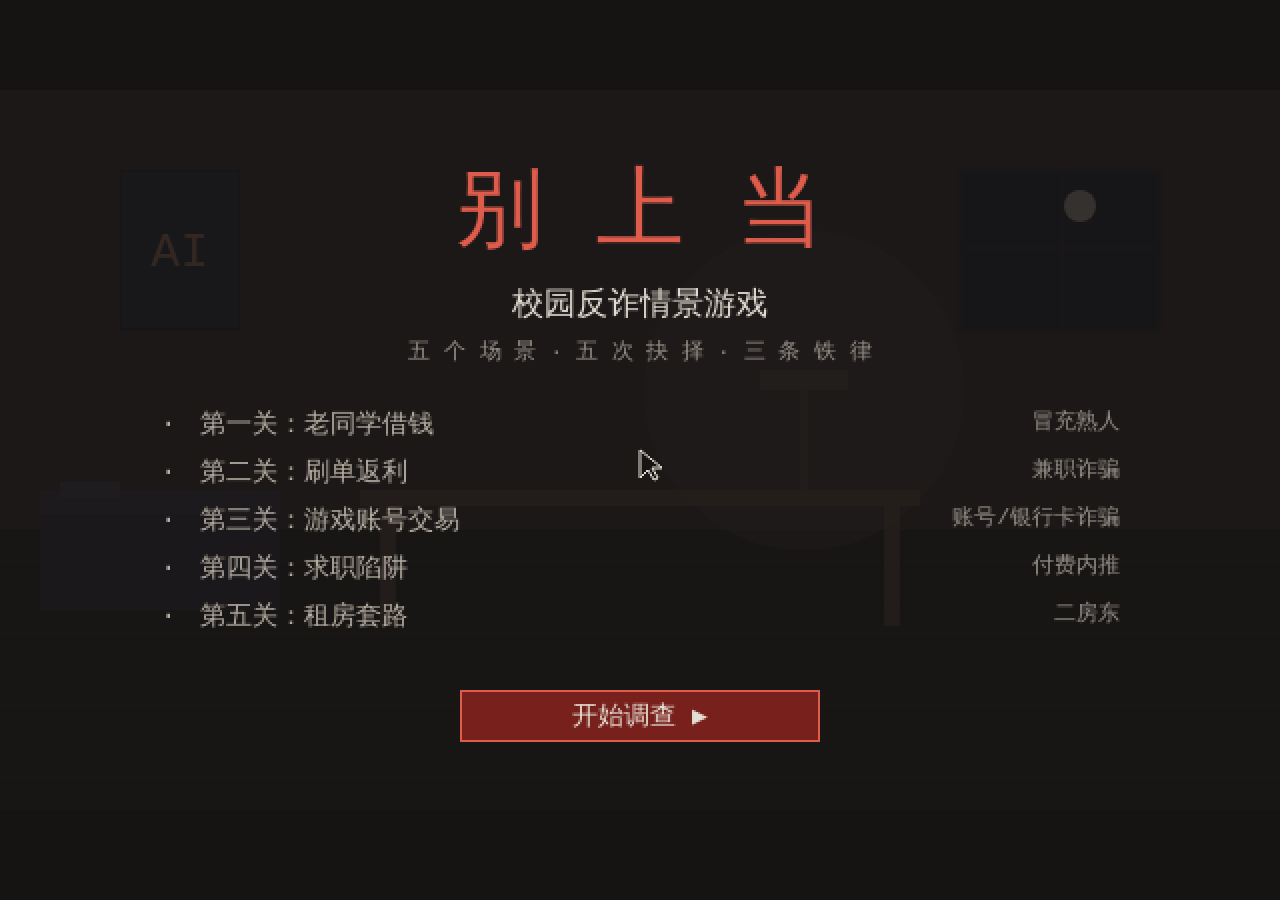
==== commit 5ec6c940: "Update demo.html" ====
--- a/demo.html
+++ b/demo.html
@@ -32,6 +32,8 @@
 const ctx = canvasEl.getContext('2d');
 ctx.imageSmoothingEnabled = false;
 
+let now = 0;
+
 const C = {
   INK: '#161313', PAPER: '#e4dfd4', PAPER_D: '#c8c0b0',
   GREY: '#968f87', GREY_D: '#5c5650', GREY_L: '#b8b0a4',
@@ -78,11 +80,26 @@
 }
 
 // ============================================================
-// 人物绘制：几何像素拼出人物
-// ============================================================
-// 参数：x,y 为脚底中心；scale 缩放；expr 表情；props 道具
+// 人物绘制（呼吸 / 眨眼 / 摆臂 / 说话 / 手机微光）
+// ============================================================
 function drawPerson(x, y, scale, expr, opts = {}) {
   const s = scale;
+  const seed = opts.seed || 0;
+  const T = now;
+  const still = !!opts.still;
+
+  // —— 待机动画 ——
+  const idle      = still ? 0 : Math.sin(T * 1.7 + seed * 2.3) * 1.2 * s;
+  const armSwing  = still ? 0 : Math.sin(T * 1.7 + seed * 2.3 + 1.4) * 1.0 * s;
+  const headBob   = still ? 0 : Math.sin(T * 1.7 + seed * 2.3 + 0.5) * 0.6 * s;
+
+  // —— 眨眼 ——
+  const blinkPhase = (((T * 0.7 + seed * 0.37) % 1) + 1) % 1;
+  const blinking = !still && blinkPhase > 0.96 && expr !== 'shock';
+
+  // —— 说话 ——
+  const talking = opts.talk && Math.sin(T * 15 + seed * 3) > -0.25;
+
   const skin = opts.skin || C.SKIN;
   const hair = opts.hair || C.HAIR;
   const shirt = opts.shirt || C.SHIRT;
@@ -91,15 +108,18 @@
   const hairL = opts.hairL || C.HAIR_L;
   const isFem = opts.female;
 
-  // 影子
+  // 影子（不随呼吸浮动）
   ctx.fillStyle = 'rgba(0,0,0,0.35)';
   ctx.beginPath();
   ctx.ellipse(x, y + 1 * s, 16 * s, 4 * s, 0, 0, Math.PI * 2);
   ctx.fill();
 
+  ctx.save();
+  ctx.translate(0, idle);
+
   const legH = 18 * s, bodyH = 22 * s, headR = 11 * s;
   const bodyY = y - legH - bodyH;
-  const headY = bodyY - headR * 2 + 2 * s;
+  const headY = bodyY - headR * 2 + 2 * s + headBob;
 
   // 腿
   rect(x - 7 * s, y - legH, 5 * s, legH, pants);
@@ -121,12 +141,12 @@
   // 衣领
   rect(x - 3 * s, bodyY, 6 * s, 4 * s, shirtL);
 
-  // 手臂
-  rect(x - 16 * s, bodyY + 6 * s, 4 * s, 14 * s, shirt);
-  rect(x + 12 * s, bodyY + 6 * s, 4 * s, 14 * s, shirt);
+  // 手臂（呼吸摆臂）
+  rect(x - 16 * s, bodyY + 6 * s + armSwing, 4 * s, 14 * s, shirt);
+  rect(x + 12 * s, bodyY + 6 * s + armSwing, 4 * s, 14 * s, shirt);
   // 手
-  rect(x - 16 * s, bodyY + 20 * s, 4 * s, 4 * s, skin);
-  rect(x + 12 * s, bodyY + 20 * s, 4 * s, 4 * s, skin);
+  rect(x - 16 * s, bodyY + 20 * s + armSwing, 4 * s, 4 * s, skin);
+  rect(x + 12 * s, bodyY + 20 * s + armSwing, 4 * s, 4 * s, skin);
 
   // 头
   ctx.fillStyle = skin;
@@ -137,7 +157,6 @@
   // 头发
   ctx.fillStyle = hair;
   if (isFem) {
-    // 长发：覆盖头顶和两侧
     ctx.beginPath();
     ctx.arc(x, headY + headR, headR + 1 * s, Math.PI, Math.PI * 2);
     ctx.lineTo(x + headR + 1 * s, headY + headR + 10 * s);
@@ -148,7 +167,6 @@
     ctx.lineTo(x - headR - 1 * s, headY + headR + 10 * s);
     ctx.closePath(); ctx.fill();
   } else {
-    // 短发：帽子形
     ctx.beginPath();
     ctx.arc(x, headY + headR, headR + 1 * s, Math.PI, Math.PI * 2);
     ctx.lineTo(x + headR + 1 * s, headY + headR + 2 * s);
@@ -164,44 +182,40 @@
   const eyeY = headY + headR + 1 * s;
   const eyeDX = 4 * s;
   const eyeSize = 1.5 * s;
-
-  // 眼睛（按表情）
+  const eyeH = blinking ? 0.6 * s : eyeSize;
+
   if (expr === 'angry') {
-    // 斜眉
     rect(x - eyeDX - 3 * s, eyeY - 3 * s, 5 * s, 1 * s, C.INK);
     rect(x + eyeDX - 2 * s, eyeY - 3 * s, 5 * s, 1 * s, C.INK);
-    rect(x - eyeDX, eyeY, eyeSize, eyeSize, C.INK);
-    rect(x + eyeDX, eyeY, eyeSize, eyeSize, C.INK);
+    rect(x - eyeDX, eyeY, eyeSize, eyeH, C.INK);
+    rect(x + eyeDX, eyeY, eyeSize, eyeH, C.INK);
   } else if (expr === 'shock') {
-    // 大眼
     rect(x - eyeDX - 1 * s, eyeY - 1 * s, 3 * s, 3 * s, C.WHITE);
     rect(x - eyeDX, eyeY, eyeSize, eyeSize, C.INK);
     rect(x + eyeDX - 1 * s, eyeY - 1 * s, 3 * s, 3 * s, C.WHITE);
     rect(x + eyeDX, eyeY, eyeSize, eyeSize, C.INK);
   } else if (expr === 'sad') {
-    rect(x - eyeDX, eyeY + 1 * s, eyeSize, eyeSize, C.INK);
-    rect(x + eyeDX, eyeY + 1 * s, eyeSize, eyeSize, C.INK);
-    // 下垂的眉
+    rect(x - eyeDX, eyeY + 1 * s, eyeSize, eyeH, C.INK);
+    rect(x + eyeDX, eyeY + 1 * s, eyeSize, eyeH, C.INK);
     rect(x - eyeDX - 3 * s, eyeY - 2 * s, 4 * s, 1 * s, C.INK);
     rect(x + eyeDX, eyeY - 2 * s, 4 * s, 1 * s, C.INK);
   } else if (expr === 'fake') {
-    // 假笑：眯眼
     rect(x - eyeDX - 1 * s, eyeY, 3 * s, 1 * s, C.INK);
     rect(x + eyeDX - 1 * s, eyeY, 3 * s, 1 * s, C.INK);
   } else if (expr === 'nervous') {
-    // 眼神飘忽
-    rect(x - eyeDX + 1 * s, eyeY, eyeSize, eyeSize, C.INK);
-    rect(x + eyeDX + 1 * s, eyeY, eyeSize, eyeSize, C.INK);
+    rect(x - eyeDX + 1 * s, eyeY, eyeSize, eyeH, C.INK);
+    rect(x + eyeDX + 1 * s, eyeY, eyeSize, eyeH, C.INK);
   } else {
-    // 正常
-    rect(x - eyeDX, eyeY, eyeSize, eyeSize, C.INK);
-    rect(x + eyeDX, eyeY, eyeSize, eyeSize, C.INK);
-  }
-
-  // 嘴
+    rect(x - eyeDX, eyeY, eyeSize, eyeH, C.INK);
+    rect(x + eyeDX, eyeY, eyeSize, eyeH, C.INK);
+  }
+
+  // 嘴（说话时开合）
   const mouthY = eyeY + 5 * s;
-  if (expr === 'fake') {
-    // 假笑：上弯的嘴
+  if (talking) {
+    const mh = (1.2 + Math.abs(Math.sin(T * 14 + seed)) * 2.2) * s;
+    rect(x - 2.5 * s, mouthY, 5 * s, mh, C.INK);
+  } else if (expr === 'fake') {
     rect(x - 3 * s, mouthY, 6 * s, 1 * s, C.INK);
     rect(x - 4 * s, mouthY - 1 * s, 1 * s, 1 * s, C.INK);
     rect(x + 3 * s, mouthY - 1 * s, 1 * s, 1 * s, C.INK);
@@ -217,11 +231,12 @@
     rect(x - 2 * s, mouthY, 4 * s, 1 * s, C.INK);
   }
 
-  // 汗滴
+  // 汗滴（会慢慢滑落）
   if (expr === 'nervous') {
+    const drop = still ? 0 : ((T * 0.5 + seed) % 1) * 4 * s;
     ctx.fillStyle = '#9cbacc';
     ctx.beginPath();
-    ctx.arc(x + headR - 2 * s, headY + headR - 4 * s, 1.5 * s, 0, Math.PI * 2);
+    ctx.arc(x + headR - 2 * s, headY + headR - 4 * s + drop, 1.5 * s, 0, Math.PI * 2);
     ctx.fill();
   }
 
@@ -232,8 +247,13 @@
     rect(x - 1 * s, eyeY, 2 * s, 1 * s, C.INK);
   }
 
-  // 道具：手机
+  // 道具：手机（屏幕有呼吸微光）
   if (opts.phone) {
+    const glow = 0.16 + (Math.sin(T * 2.4 + seed) + 1) * 0.09;
+    ctx.fillStyle = `rgba(149,236,105,${glow.toFixed(3)})`;
+    ctx.beginPath();
+    ctx.arc(x + 17 * s, bodyY + 23 * s, 13 * s, 0, Math.PI * 2);
+    ctx.fill();
     rect(x + 14 * s, bodyY + 18 * s, 6 * s, 10 * s, C.PHONE);
     rect(x + 15 * s, bodyY + 19 * s, 4 * s, 7 * s, C.PHONE_SCREEN);
   }
@@ -242,6 +262,8 @@
     rect(x - 22 * s, bodyY + 16 * s, 8 * s, 11 * s, C.DOC);
     outline(x - 22 * s, bodyY + 16 * s, 8 * s, 11 * s, C.DOC_D);
   }
+
+  ctx.restore();
 }
 
 // ============================================================
@@ -261,45 +283,43 @@
 
 function drawRoom() {
   rect(0, 0, W, H, C.WALL);
-  // 地板
   rect(0, 220, W, H - 220, C.FLOOR);
   for (let i = 0; i < 8; i++) rect(0, 220 + i * 18, W, 1, '#221e1a');
   // 桌子
   rect(180, 200, 280, 8, C.WOOD);
   rect(190, 208, 8, 60, C.WOOD);
   rect(442, 208, 8, 60, C.WOOD);
-  // 台灯
+  // 台灯（灯光轻微呼吸）
   rect(400, 150, 4, 50, '#4a4440');
   rect(380, 140, 44, 10, '#5a5048');
-  ctx.fillStyle = 'rgba(255,220,150,0.15)';
+  const lampA = 0.13 + Math.sin(now * 2.2) * 0.035;
+  ctx.fillStyle = `rgba(255,220,150,${lampA.toFixed(3)})`;
   ctx.beginPath(); ctx.arc(402, 150, 80, 0, Math.PI * 2); ctx.fill();
   // 床
   rect(20, 210, 120, 50, '#3a3448');
   rect(20, 200, 120, 12, '#4a4458');
   rect(30, 196, 30, 8, '#5a5468');
-  // 海报
+  // 海报（AI 字微微闪烁）
   rect(60, 40, 60, 80, '#2a3448');
   outline(60, 40, 60, 80, '#1a2438');
-  txt(90, 70, 'AI', 24, C.CLAUDE_L, 'center');
+  const blink = Math.sin(now * 1.6) > 0.9;
+  txt(90, 70, 'AI', 24, blink ? '#ffb08a' : C.CLAUDE_L, 'center');
   // 窗外
   rect(480, 40, 100, 80, C.NIGHT);
   outline(480, 40, 100, 80, '#2a2a30', 2);
   rect(530, 40, 2, 80, '#2a2a30');
   rect(480, 78, 100, 2, '#2a2a30');
-  // 月亮
   ctx.fillStyle = '#e8e0c8'; ctx.beginPath(); ctx.arc(540, 58, 8, 0, Math.PI * 2); ctx.fill();
 }
 
 function drawChatBg() {
   rect(0, 0, W, H, C.CHAT_BG);
-  // 顶部栏
   rect(0, 0, W, 36, '#2a2826');
   rect(0, 35, W, 1, '#3a3632');
 }
 
 function drawTransferBg() {
   rect(0, 0, W, H, '#1a1c20');
-  // 手机屏幕
   rect(160, 20, 320, 320, '#0e1014');
   outline(160, 20, 320, 320, '#2a2c30', 2);
   rect(200, 40, 240, 30, '#1a1c20');
@@ -310,7 +330,11 @@
   rect(200, 180, 240, 60, '#1a1c20');
   txt(210, 188, '金额', 11, C.GREY);
   txt(210, 206, '¥3000.00', 20, C.RED_L);
+  // 确认按钮呼吸
+  const pulse = 0.75 + Math.sin(now * 3) * 0.25;
+  ctx.globalAlpha = pulse;
   rect(200, 280, 240, 36, C.RED);
+  ctx.globalAlpha = 1;
   txt(320, 288, '确认转账', 14, C.WHITE, 'center');
 }
 
@@ -318,7 +342,6 @@
   rect(0, 0, W, H, C.CHAT_BG);
   rect(0, 0, W, 36, '#2a2826');
   txt(16, 8, '校园兼职群 (487)', 14, C.WHITE);
-  // 群成员头像墙
   for (let i = 0; i < 6; i++) {
     const x = 20 + (i % 3) * 100, y = 50 + Math.floor(i / 3) * 100;
     rect(x, y, 80, 80, '#2a2826');
@@ -333,11 +356,9 @@
   rect(10, 6, 200, 18, '#1a1c20');
   outline(10, 6, 200, 18, '#3a3c40');
   txt(16, 8, 'https://xx-danbao.xyz/...', 10, C.GREY);
-  // 网页内容
   rect(100, 50, 440, 280, '#22242a');
   txt(320, 70, 'XX 担保交易平台', 18, C.WHITE, 'center');
   txt(320, 100, '资金托管 · 安全可靠', 11, C.GREY, 'center');
-  // 表单
   rect(160, 130, 320, 30, '#1a1c20'); outline(160, 130, 320, 30, '#3a3c40');
   txt(170, 138, '手机号', 11, C.GREY);
   rect(160, 170, 320, 30, '#1a1c20'); outline(160, 170, 320, 30, '#3a3c40');
@@ -346,71 +367,72 @@
   txt(170, 218, '银行卡号', 11, C.GREY);
   rect(160, 250, 320, 30, '#1a1c20'); outline(160, 250, 320, 30, '#3a3c40');
   txt(170, 258, '短信验证码', 11, C.GREY);
+  const pulse = 0.75 + Math.sin(now * 3) * 0.25;
+  ctx.globalAlpha = pulse;
   rect(160, 290, 320, 28, C.RED);
+  ctx.globalAlpha = 1;
   txt(320, 296, '提交验证', 13, C.WHITE, 'center');
 }
 
 function drawOfficeBg() {
   rect(0, 0, W, H, '#2a2e34');
-  // 会议桌
   rect(100, 220, 440, 20, C.WOOD);
   rect(120, 240, 20, 80, C.WOOD); rect(500, 240, 20, 80, C.WOOD);
-  // 背景墙
   rect(0, 0, W, 120, '#3a3e44');
-  // 白板
   rect(420, 30, 160, 100, '#e8e4d8');
   outline(420, 30, 160, 100, '#c8c4b8', 2);
   txt(500, 50, '内推', 16, C.INK, 'center');
   txt(500, 80, '¥4980', 14, C.RED, 'center');
-  // 窗户
   rect(40, 30, 120, 80, C.NIGHT);
   outline(40, 30, 120, 80, '#2a2a30', 2);
 }
 
 function drawRentBg() {
   rect(0, 0, W, H, '#2a2826');
-  // 房间墙
   rect(0, 0, W, 200, '#3a3632');
-  // 门
   rect(240, 40, 100, 180, '#4a4038');
   outline(240, 40, 100, 180, '#2a2420', 2);
   ctx.fillStyle = C.GOLD; ctx.beginPath(); ctx.arc(325, 140, 4, 0, Math.PI * 2); ctx.fill();
-  // 地板
   rect(0, 200, W, H - 200, C.FLOOR);
   for (let i = 0; i < 8; i++) rect(0, 200 + i * 20, W, 1, '#221e1a');
-  // 沙发
   rect(40, 220, 140, 60, '#3a3448');
   rect(40, 210, 140, 14, '#4a4458');
-  // 桌子
   rect(440, 220, 120, 8, C.WOOD);
   rect(450, 228, 8, 50, C.WOOD); rect(542, 228, 8, 50, C.WOOD);
 }
 
 function drawNightBg() {
   rect(0, 0, W, H, C.NIGHT);
-  // 星星
+  // 星星闪烁
   for (let i = 0; i < 40; i++) {
     const x = (i * 137 + 17) % W, y = (i * 89 + 7) % 200;
+    const tw = 0.35 + 0.65 * Math.abs(Math.sin(now * 1.3 + i * 0.7));
+    ctx.globalAlpha = tw;
     rect(x, y, 1, 1, i % 3 ? '#e8e0c8' : '#6a7a8a');
   }
-  // 月亮
+  ctx.globalAlpha = 1;
+  // 月亮（带光晕）
+  ctx.fillStyle = 'rgba(240,232,208,0.10)';
+  ctx.beginPath(); ctx.arc(540, 60, 32, 0, Math.PI * 2); ctx.fill();
   ctx.fillStyle = '#f0e8d0'; ctx.beginPath(); ctx.arc(540, 60, 22, 0, Math.PI * 2); ctx.fill();
   ctx.fillStyle = C.NIGHT; ctx.beginPath(); ctx.arc(550, 52, 20, 0, Math.PI * 2); ctx.fill();
   // 楼群剪影
-  ctx.fillStyle = '#12161e';
   for (let i = 0; i < 10; i++) {
     const bx = i * 70, bw = 50 + (i * 13) % 30, bh = 60 + (i * 37) % 100;
     rect(bx, H - bh, bw, bh, '#12161e');
     for (let wy = H - bh + 10; wy < H - 10; wy += 14) {
       for (let wx = bx + 6; wx < bx + bw - 6; wx += 10) {
-        if ((wx + wy) % 37 < 20) rect(wx, wy, 3, 4, '#3a4a5a');
+        if ((wx + wy) % 37 < 20) {
+          const on = Math.sin(now * 0.9 + wx * 0.13 + wy * 0.07) > -0.2;
+          if (on) rect(wx, wy, 3, 4, '#3a4a5a');
+        }
       }
     }
   }
 }
 
 // ============================================================
-// 剧本数据（带 stage）
+// 剧本数据
 // ============================================================
 const LEVELS = [
   {
@@ -472,14 +494,24 @@
     },
     review: {
       signals: [
-        ['「在吗在吗 急事」', '制造紧迫感，压缩你思考的时间', '越急越要慢'],
-        ['「我表弟住院了」', '编造合理理由，降低戒心', '核实细节，对方会露馅'],
-        ['「你怎么这么多疑啊」', '情感绑架，让你不好意思拒绝', '真正的朋友不会阻止你核实'],
+        ['在吗在吗 急事', '制造紧迫感，压缩你思考的时间', '越急越要慢'],
+        ['我表弟住院了', '编造合理理由，降低戒心', '核实细节，对方会露馅'],
+        ['你怎么这么多疑啊', '情感绑架，让你不好意思拒绝', '真正的朋友不会阻止你核实'],
         ['拒绝语音', '最硬的破绽：骗子不敢出声', '坚持语音/视频，或直接打本人电话'],
       ],
       laws: [
-        ['《反电信网络诈骗法》第三十一条', '任何单位和个人不得非法买卖、出租、出借电话卡、银行账户、支付账户等。', '你转出去的钱，很可能流入洗钱链条。'],
-        ['96110', '全国反诈专线。遭遇诈骗立即拨打110或96110。', '越早报警，止付冻结的可能性越大。'],
+        ['《刑法》第266条 · 诈骗罪',
+         '以非法占有为目的，虚构事实、隐瞒真相骗取公私财物，数额较大的，处三年以下有期徒刑、拘役或者管制，并处或者单处罚金；数额特别巨大或者有其他特别严重情节的，处十年以上有期徒刑或者无期徒刑。',
+         '盗号后虚构「急事用钱」诱导转账，就是最典型的诈骗罪。'],
+        ['《刑法》第279条 · 招摇撞骗罪',
+         '冒充国家机关工作人员招摇撞骗的，处三年以下有期徒刑、拘役、管制或者剥夺政治权利；情节严重的，处三年以上十年以下有期徒刑。',
+         '冒充老师、辅导员、公检法要钱，罪加一等。'],
+        ['《反电信网络诈骗法》第31条',
+         '任何单位和个人不得非法买卖、出租、出借电话卡、物联网卡、银行账户、支付账户、互联网账号等。',
+         '你转出去的钱，往往几分钟内就被分散到洗钱链条里。'],
+        ['96110 · 全国反诈专线',
+         '遭遇诈骗立即拨打110或96110。越早报警，止付冻结的可能性越大。',
+         '转账后才发现被骗，第一件事是报警并保留聊天、转账凭证。'],
       ],
       tips: ['借钱先打电话，语音照片不算数', '越急越要慢，越催越可疑', '转账前问一句：这事能不能等十分钟'],
     },
@@ -542,14 +574,24 @@
     },
     review: {
       signals: [
-        ['「日入300，动动手指」', '高回报+低门槛，违反经济常识', '天上不会掉馅饼'],
-        ['「第一单不用垫钱」', '用小额返利建立信任', '甜头越甜，后面的坑越深'],
-        ['「系统卡单，再拍一单激活」', '沉没成本陷阱，让你越陷越深', '一旦要求追加，立刻停手'],
-        ['踢人/威胁', '正常交易不会禁止质疑', '被踢就是信号，别回头'],
+        ['日入300，动动手指', '高回报+低门槛，违反经济常识', '天上不会掉馅饼'],
+        ['第一单不用垫钱', '用小额返利建立信任', '甜头越甜，后面的坑越深'],
+        ['系统卡单，再拍一单激活', '沉没成本陷阱，让你越陷越深', '一旦要求追加，立刻停手'],
+        ['踢人 / 威胁', '正常交易不会禁止质疑', '被踢就是信号，别回头'],
       ],
       laws: [
-        ['《反不正当竞争法》第八条', '禁止虚假交易；参与刷单可能面临行政处罚。', '刷单本身是违法行为。'],
-        ['《刑法》第二百六十六条', '诈骗公私财物，数额较大的，处三年以下有期徒刑、拘役或者管制，并处或者单处罚金。', '组织刷单诈骗的，涉嫌诈骗罪。'],
+        ['《消费者权益保护法》第20条',
+         '经营者向消费者提供有关商品或者服务的质量、性能、用途、有效期限等信息，应当真实、全面，不得作虚假或者引人误解的宣传。',
+         '刷单本身就是虚假宣传，参与者也在违法链条里。'],
+        ['《刑法》第266条 · 诈骗罪',
+         '以「高佣金、先小额返利」诱骗大额投入，属于典型的诈骗行为，数额较大的处三年以下有期徒刑、拘役或者管制，并处或者单处罚金。',
+         '先返小钱后要大钱，是诈骗的标准剧本。'],
+        ['《刑法》第287条之二 · 帮助信息网络犯罪活动罪',
+         '明知他人利用信息网络实施犯罪，为其犯罪提供支付结算等帮助，情节严重的，处三年以下有期徒刑或者拘役，并处或者单处罚金。',
+         '出租、出借银行卡和电话卡，可能构成「帮信罪」，学生是高发人群。'],
+        ['《刑法》第176条 / 第192条',
+         '非法吸收公众存款或集资诈骗，扰乱金融秩序的，依法追究刑事责任。',
+         '「带队刷单」「拉人头」的群主，不是受害者，而是嫌疑人。'],
       ],
       tips: ['刷单就是诈骗，没有例外', '先返小钱后要大钱，这是套路不是运气', '被踢出群的那一刻，就该谢谢对方'],
     },
@@ -614,14 +656,24 @@
     },
     review: {
       signals: [
-        ['「走第三方担保，更安全」', '跳出正规平台=失去平台保护', '不点外部链接，不脱离原平台'],
-        ['「平台要验证你的账户」', '索要验证码=直接拿走你的钱', '验证码给谁都不给'],
+        ['走第三方担保，更安全', '跳出正规平台=失去平台保护', '不点外部链接，不脱离原平台'],
+        ['平台要验证你的账户', '索要验证码=直接拿走你的钱', '验证码给谁都不给'],
         ['链接域名相似', '仿冒页面，肉眼难辨', '手动输入官方网址，不点陌生链接'],
-        ['「我这边等着付款」', '催促，压缩你核实的时间', '越催越要停'],
+        ['我这边等着付款', '催促，压缩你核实的时间', '越催越要停'],
       ],
       laws: [
-        ['《刑法》第二百五十三条之一', '窃取或以其他方法非法获取公民个人信息，情节严重的构成侵犯公民个人信息罪。', '你填的身份证、银行卡号，会被打包出售。'],
-        ['银行卡盗刷', '立即挂失、报警，保留短信和聊天记录作为证据。', '越早挂失，损失越小。'],
+        ['《民法典》第127条',
+         '法律对数据、网络虚拟财产的保护有规定的，依照其规定。',
+         '游戏账号属于受法律保护的网络虚拟财产，被骗可以报案。'],
+        ['《刑法》第266条 · 诈骗罪',
+         '虚构担保平台、诱骗卖家缴纳「保证金」「解冻费」，或买家收款后恶意找回账号，均以诈骗罪论处。',
+         '「解冻费」「保证金」是二手交易里最常见的二次诈骗。'],
+        ['《刑法》第196条 · 信用卡诈骗罪',
+         '冒用他人信用卡，或者利用骗取的身份信息、验证码盗刷银行卡的，处五年以下有期徒刑或者拘役，并处二万元以上二十万元以下罚金。',
+         '索要验证码 = 直接拿走你的钱。'],
+        ['《刑法》第177条之一 · 妨害信用卡管理罪',
+         '非法持有他人信用卡，或者出租、出借本人银行卡供他人使用的，可能构成妨害信用卡管理罪。',
+         '别把银行卡「借」给别人收钱，那是帮凶。'],
       ],
       tips: ['交易不出平台，出平台就出局', '验证码是最后一道门，谁要都不给', '链接不点，域名不信，官方入口自己搜'],
     },
@@ -682,14 +734,24 @@
     },
     review: {
       signals: [
-        ['「付费内推，保过」', '正规内推从不收费', '收费的「内推」一律不信'],
-        ['「今天最后两个名额」', '饥饿营销，逼你快速决策', '越限时越要冷静'],
-        ['「不过全额退」', '退款条款藏「个人原因」等模糊表述', '签任何协议前逐条读退款条件'],
+        ['付费内推，保过', '正规内推从不收费', '收费的「内推」一律不信'],
+        ['今天最后两个名额', '饥饿营销，逼你快速决策', '越限时越要冷静'],
+        ['不过全额退', '退款条款藏「个人原因」等模糊表述', '签任何协议前逐条读退款条件'],
         ['晒成功截图', '截图可伪造，无法核实', '不拿别人的截图当证据'],
       ],
       laws: [
-        ['《劳动合同法》第九条', '用人单位招用劳动者，不得要求劳动者提供担保或者以其他名义向劳动者收取财物。', '收费内推本身就不合规。'],
-        ['人力资源服务许可', '若对方公司无人力资源服务许可却从事中介活动，可向人社部门举报。', '查营业执照经营范围。'],
+        ['《劳动合同法》第9条',
+         '用人单位招用劳动者，不得扣押劳动者的居民身份证和其他证件，不得要求劳动者提供担保或者以其他名义向劳动者收取财物。',
+         '收费内推本身就不合规，哪怕签了协议也无效。'],
+        ['《就业促进法》第41条',
+         '职业中介机构不得提供虚假就业信息，不得为无合法证照的用人单位提供职业中介服务，不得扣押劳动者的证件或向劳动者收取押金。',
+         '查一查对方有没有「人力资源服务许可证」。'],
+        ['《民法典》第148条 · 欺诈',
+         '一方以欺诈手段，使对方在违背真实意思的情况下实施的民事法律行为，受欺诈方有权请求人民法院或者仲裁机构予以撤销。',
+         '「包过」承诺不兑现，协议可以撤销，钱可以依法要回。'],
+        ['《刑法》第266条 · 诈骗罪',
+         '虚构内部渠道、根本没有内推名额却收取「服务费」，数额较大的构成诈骗罪。',
+         '那些「成功offer截图」，多半是P的。'],
       ],
       tips: ['内推不收费，收费不内推', '协议不看清楚，签字就是认栽', '退款条款里的小字，才是对方真正想让你签的'],
     },
@@ -742,14 +804,24 @@
     },
     review: {
       signals: [
-        ['「价格比周边低500」', '明显低于市场价，本身就是风险信号', '低价背后往往有坑'],
-        ['「先交定金留房」', '没看房没看合同就收钱', '任何钱都在核实后交'],
-        ['「今天有人要交定金」', '制造竞争焦虑', '越抢手越要慢'],
-        ['合同涂改/禁止转租', '关键条款与口头承诺矛盾', '以书面合同为准，矛盾就是红灯'],
+        ['价格比周边低500', '明显低于市场价，本身就是风险信号', '低价背后往往有坑'],
+        ['先交定金留房', '没看房没看合同就收钱', '任何钱都在核实后交'],
+        ['今天有人要交定金', '制造竞争焦虑', '越抢手越要慢'],
+        ['合同涂改 / 禁止转租', '关键条款与口头承诺矛盾', '以书面合同为准，矛盾就是红灯'],
       ],
       laws: [
-        ['《民法典》第七百一十六条', '承租人未经出租人同意转租的，出租人可以解除合同。', '你从二房东手里租的房，真房东有权把你清退。'],
-        ['租房核实', '核实房产证、房东身份证，签订书面合同并保留转账凭证。', '没看证不签字。'],
+        ['《民法典》第716条',
+         '承租人经出租人同意，可以将租赁物转租给第三人。承租人未经出租人同意转租的，出租人可以解除合同。',
+         '二房东擅自转租，真房东有权把你清退，你的押金租金可能全打水漂。'],
+        ['《民法典》第148条 · 欺诈',
+         '一方以欺诈手段，使对方在违背真实意思的情况下实施的民事法律行为，受欺诈方有权请求人民法院或者仲裁机构予以撤销。',
+         '假房源骗定金，合同可撤销，钱款可依法追讨。'],
+        ['《刑法》第266条 · 诈骗罪',
+         '虚构房源、收取定金或租金后失联，数额较大的构成诈骗罪。',
+         '小额定金同样构成诈骗，报警登记就有案底，别嫌钱少不报。'],
+        ['《民法典》第703条 · 租赁合同',
+         '租赁合同的内容一般包括租赁物的名称、数量、用途、租赁期限、租金及其支付期限和方式、租赁物维修等条款。',
+         '合同上写的才算数，嘴上说的都不算。'],
       ],
       tips: ['没看房不交钱，没看证不签字', '低价是饵，抢手是套', '合同上写的才算数，嘴上说的都不算'],
     },
@@ -765,7 +837,11 @@
     '第三步：让你转——小额甜头、沉没成本、越陷越深',
     '五个关卡里，你踩过的坑，现实中每天都有人踩。',
   ],
-  rules: ['凡是让你「先转钱」的，先停十分钟', '凡是「越急越催」的，越要慢', '凡是「跳出去」的（外部链接、私下交易、付费内推），一律拒绝'],
+  rules: [
+    '凡是让你「先转钱」的，先停十分钟',
+    '凡是「越急越催」的，越要慢',
+    '凡是「跳出去」的（外部链接、私下交易、付费内推），一律拒绝',
+  ],
   hotline: '96110',
   hotlineNote: '这是全国反诈专线，接电话的警察不会嫌你烦。',
   last: '游戏可以重来，钱转出去就回不来了。',
@@ -780,10 +856,10 @@
 let currentMsgIndex = 0;
 let choiceLock = false;
 let msgTimer = 0;
+let msgShownAt = [0];
 let earnedStars = [];
 let endStats = { safe: 0, danger: 0 };
 let sceneT0 = 0;
-let now = 0;
 let ptr = { x: 320, y: 180, down: false };
 let choiceBoxes = [];
 
@@ -793,8 +869,11 @@
   currentLevel = i;
   currentNode = LEVELS[i].start;
   currentMsgIndex = 0;
-  msgTimer = 0;
+  msgTimer = now;
+  msgShownAt = [now];
   choiceLock = false;
+  endStats = { safe: 0, danger: 0 };
+  reviewScroll = 0;
   go('node');
 }
 
@@ -816,7 +895,8 @@
     setTimeout(() => {
       currentNode = opt.next;
       currentMsgIndex = 0;
-      msgTimer = 0;
+      msgTimer = now;
+      msgShownAt = [now];
       choiceLock = false;
     }, 300);
   }
@@ -827,7 +907,6 @@
 // ============================================================
 function drawTitle() {
   drawRoom();
-  // 半透明遮罩
   ctx.fillStyle = 'rgba(22,19,19,0.85)'; ctx.fillRect(0, 0, W, H);
 
   txt(W / 2, 40, '别 上 当', 44, C.RED_L, 'center');
@@ -868,7 +947,7 @@
 }
 
 // ============================================================
-// 渲染：关卡对话（带人物）
+// 渲染：关卡对话
 // ============================================================
 function drawNode() {
   const node = getNode();
@@ -878,17 +957,27 @@
   ctx.save();
   ctx.beginPath(); ctx.rect(0, 0, W, 180); ctx.clip();
   drawScene(node.stage);
-  // 画人物（对话对象）
-  if (node.person && node.expr !== undefined) {
-    drawPerson(node.person.x || 520, 180, 1, node.expr, {
+
+  // 对话对象（会说话、会呼吸）
+  const lastAt = msgShownAt[currentMsgIndex] || 0;
+  const npcTalking = (now - lastAt) < 1.6 || currentMsgIndex < node.msgs.length - 1;
+
+  if (node.person) {
+    drawPerson(node.person.x || 520, 180, 1, node.expr || 'normal', {
+      seed: 1.7,
       female: node.person.female,
       phone: node.person.phone,
       folder: node.person.folder,
+      talk: npcTalking,
     });
   }
-  // 画"我"（左下角，背对镜头）
-  drawPerson(80, 180, 0.85, 'normal', { female: false, phone: node.stage === 'chat' || node.stage === 'group' });
-  // 场景名
+  // 画"我"
+  drawPerson(80, 180, 0.85, 'normal', {
+    seed: 5.3,
+    female: false,
+    phone: node.stage === 'chat' || node.stage === 'group',
+  });
+
   rect(0, 0, W, 22, 'rgba(22,19,19,0.75)');
   txt(12, 5, `${level.title}  ·  ${level.subtitle}`, 11, C.WHITE);
   txt(W - 12, 5, `第 ${currentLevel + 1} 关 / 5`, 11, C.GREY, 'right');
@@ -898,7 +987,6 @@
   rect(0, 180, W, H - 180, C.CHAT_BG);
   rect(0, 180, W, 1, '#3a3632');
 
-  // 对话头像
   rect(12, 188, 22, 22, C.RED_D);
   txt(23, 193, node.avatar || '?', 12, C.WHITE, 'center');
   txt(44, 186, node.who || '', 13, C.WHITE);
@@ -920,31 +1008,51 @@
   const viewTop = 214, viewBot = H - 110;
   if (totalH > viewBot - viewTop) y = viewBot - totalH;
 
-  for (const r of rendered) {
+  rendered.forEach((r, ri) => {
+    // 入场动画
+    const t0 = msgShownAt[ri] !== undefined ? msgShownAt[ri] : 0;
+    const age = Math.max(0, now - t0);
+    const k = Math.min(1, age / 0.22);
+    const dy = (1 - k) * 10;
+    ctx.globalAlpha = k;
+
     if (r.isSys) {
-      for (const ln of r.lines) { txt(W / 2, y + 2, ln, 11, C.GREY, 'center'); y += 14; }
+      for (const ln of r.lines) { txt(W / 2, y + 2 + dy, ln, 11, C.GREY, 'center'); y += 14; }
       y += 4;
     } else if (r.who === 'npc') {
       const bw = Math.max(...r.lines.map((l) => txtW(l, 12))) + 20;
-      roundRect(44, y, bw, r.h, 5, C.BUBBLE_OTHER);
-      r.lines.forEach((ln, i) => txt(54, y + 5 + i * 16, ln, 12, '#161313'));
+      roundRect(44, y + dy, bw, r.h, 5, C.BUBBLE_OTHER);
+      r.lines.forEach((ln, i) => txt(54, y + dy + 5 + i * 16, ln, 12, '#161313'));
       y += r.h + 6;
     } else {
       const bw = Math.max(...r.lines.map((l) => txtW(l, 12))) + 20;
-      roundRect(W - 44 - bw, y, bw, r.h, 5, C.BUBBLE_ME);
-      r.lines.forEach((ln, i) => txt(W - 44 - bw + 10, y + 5 + i * 16, ln, 12, '#161313'));
+      roundRect(W - 44 - bw, y + dy, bw, r.h, 5, C.BUBBLE_ME);
+      r.lines.forEach((ln, i) => txt(W - 44 - bw + 10, y + dy + 5 + i * 16, ln, 12, '#161313'));
       y += r.h + 6;
     }
-  }
-
+    ctx.globalAlpha = 1;
+  });
+
+  // 自动推进消息
   if (currentMsgIndex < node.msgs.length - 1 && now - msgTimer > 1.2) {
-    currentMsgIndex++; msgTimer = now;
+    currentMsgIndex++;
+    msgTimer = now;
+    msgShownAt[currentMsgIndex] = now;
   }
 
   if (currentMsgIndex >= node.msgs.length - 1 && !choiceLock) {
     drawChoices(node.choices);
   } else if (currentMsgIndex < node.msgs.length - 1) {
-    txt(W / 2, H - 30, '……', 16, C.GREY, 'center');
+    // 正在输入动画
+    const baseY = H - 30;
+    txt(W / 2 - 14, baseY, '对方正在输入', 11, C.GREY, 'right');
+    for (let i = 0; i < 3; i++) {
+      const bounce = Math.sin(now * 6 - i * 0.8) * 1.6;
+      ctx.fillStyle = C.GREY;
+      ctx.beginPath();
+      ctx.arc(W / 2 - 8 + i * 7, baseY + 6 + bounce, 1.6, 0, Math.PI * 2);
+      ctx.fill();
+    }
   }
 }
 
@@ -983,13 +1091,12 @@
   drawScene(node.stage || 'room');
   ctx.fillStyle = 'rgba(22,19,19,0.88)'; ctx.fillRect(0, 0, W, H);
 
-  // 人物
   if (node.person) {
     drawPerson(node.person.x || 520, 220, 1.1, isBad ? 'sad' : 'shock', {
+      seed: 2.5,
       female: node.person.female, phone: node.person.phone, folder: node.person.folder,
     });
   }
-  // 结局文字
   rect(0, 30, W, 3, isBad ? C.RED : C.GREEN);
   txt(W / 2, 50, node.endingTitle, 28, isBad ? C.RED_L : C.GREEN_L, 'center');
   txt(W / 2, 90, node.endingSub, 12, C.GREY_L, 'center');
@@ -1004,67 +1111,145 @@
 
 function endingClick(x, y) {
   const bx = W / 2 - 100, by = 290;
-  if (inBox(x, y, [bx, by, 200, 30])) go('review');
-}
-
-// ============================================================
-// 渲染：复盘
+  if (inBox(x, y, [bx, by, 200, 30])) { reviewScroll = 0; go('review'); }
+}
+
+// ============================================================
+// 渲染：复盘（带讲解小人 + 扩展法律知识）
 // ============================================================
 let reviewScroll = 0;
+let reviewMaxScroll = 0;
+let reviewDragging = false;
+let reviewDragY = 0;
+let reviewDragStart = 0;
+
+const PANEL_TOP = H - 92;
+const CONTENT_TOP = 42;
+const CONTENT_BOTTOM = PANEL_TOP - 6;
+
+function layoutReview(rv, y0, draw) {
+  let y = y0;
+  const put = (x, s, size, col) => { if (draw) txt(x, y, s, size, col); };
+  const putW = (x, s, size, col, maxW) => {
+    const lines = wrap(s, size, maxW);
+    for (const ln of lines) { if (draw) txt(x, y, ln, size, col); y += size + 3; }
+  };
+  const head = (s) => {
+    y += 8;
+    if (draw) {
+      rect(20, y + 1, 4, 12, C.CLAUDE);
+      txt(30, y, s, 13, C.CLAUDE_L);
+    }
+    y += 22;
+  };
+
+  head('关键话术拆解');
+  for (const [say, sig, fix] of rv.signals) {
+    put(28, '「' + say + '」', 12, C.WHITE); y += 16;
+    putW(36, '▸ 诈骗信号：' + sig, 11, C.ORANGE, W - 76);
+    putW(36, '▸ 正确应对：' + fix, 11, C.GREEN_L, W - 76);
+    y += 6;
+  }
+
+  head('法律提示');
+  for (const [t, body, rel] of rv.laws) {
+    put(28, t, 12, C.GOLD); y += 16;
+    putW(36, body, 11, C.GREY_L, W - 76);
+    putW(36, '与本局关系：' + rel, 11, C.CLAUDE_L, W - 76);
+    y += 8;
+  }
+
+  head('自保口诀');
+  rv.tips.forEach((t, i) => {
+    putW(28, `${i + 1}. ${t}`, 12, C.WHITE, W - 70);
+  });
+  y += 12;
+
+  return y - y0;
+}
+
 function drawReview() {
   const level = LEVELS[currentLevel];
   const rv = level.review;
+
   rect(0, 0, W, H, '#1e1b18');
-  rect(0, 0, W, 36, C.RED_D);
-  txt(16, 8, `${level.title} · 复盘`, 14, C.WHITE);
-  txt(W - 16, 10, '复盘释法', 11, C.RED_L, 'right');
-
-  let y = 50 - reviewScroll;
-  txt(20, y, '【关键话术拆解】', 13, C.CLAUDE_L); y += 22;
-  for (const [line, sig, fix] of rv.signals) {
-    if (y > 20 && y < H - 30) {
-      txt(28, y, line, 12, C.WHITE); y += 16;
-      txt(36, y, `诈骗信号：${sig}`, 11, C.ORANGE); y += 15;
-      txt(36, y, `正确应对：${fix}`, 11, C.GREEN_L); y += 18;
-    } else y += 49;
-  }
-  y += 8;
-  txt(20, y, '【法律提示】', 13, C.CLAUDE_L); y += 22;
-  for (const [law, text, rel] of rv.laws) {
-    if (y > 20 && y < H - 30) {
-      txt(28, y, law, 12, C.GOLD); y += 16;
-      const lines = wrap(text, 11, W - 60);
-      for (const ln of lines) { txt(36, y, ln, 11, C.GREY_L); y += 14; }
-      txt(36, y, `与本局关系：${rel}`, 11, C.CLAUDE_L); y += 18;
-    } else y += 60;
-  }
-  y += 8;
-  txt(20, y, '【自保口诀】', 13, C.CLAUDE_L); y += 22;
-  rv.tips.forEach((t, i) => {
-    if (y > 20 && y < H - 30) {
-      txt(28, y, `${i + 1}. ${t}`, 12, C.WHITE); y += 20;
-    } else y += 20;
+
+  // 顶栏
+  rect(0, 0, W, 34, C.RED_D);
+  txt(16, 8, `${level.title} · 复盘`, 13, C.WHITE);
+
+  const allDone = earnedStars.filter(Boolean).length === LEVELS.length;
+  const btnLabel = allDone ? '终极复盘 ▶' : '返回选关 ▶';
+  const btn = [W - 116, 6, 100, 22];
+  const bHover = inBox(ptr.x, ptr.y, btn);
+  rect(btn[0], btn[1], btn[2], btn[3], bHover ? C.RED : 'rgba(0,0,0,0.25)');
+  outline(btn[0], btn[1], btn[2], btn[3], C.RED_L);
+  txt(btn[0] + btn[2] / 2, btn[1] + 5, btnLabel, 11, C.WHITE, 'center');
+
+  // 计算内容高度
+  const totalH = layoutReview(rv, 0, false);
+  const viewH = CONTENT_BOTTOM - CONTENT_TOP;
+  reviewMaxScroll = Math.max(0, totalH - viewH + 8);
+  if (reviewScroll > reviewMaxScroll) reviewScroll = reviewMaxScroll;
+  if (reviewScroll < 0) reviewScroll = 0;
+
+  // 内容区（裁剪 + 滚动）
+  ctx.save();
+  ctx.beginPath();
+  ctx.rect(0, CONTENT_TOP, W, viewH);
+  ctx.clip();
+  layoutReview(rv, CONTENT_TOP - reviewScroll, true);
+  ctx.restore();
+
+  // 滚动指示
+  if (reviewScroll > 2) txt(W - 12, CONTENT_TOP + 2, '▲', 10, C.GREY, 'right');
+  if (reviewScroll < reviewMaxScroll - 2) txt(W - 12, CONTENT_BOTTOM - 12, '▼', 10, C.GREY_D, 'right');
+
+  // 底部讲解员面板
+  rect(0, PANEL_TOP, W, H - PANEL_TOP, '#282320');
+  rect(0, PANEL_TOP, W, 1, '#4a3a30');
+
+  // 讲解小人
+  const talkOn = (now % 4) < 2.6;
+  drawPerson(50, H - 6, 0.92, 'normal', {
+    seed: 9.1,
+    glasses: true,
+    shirt: '#5f4a3c',
+    shirtL: '#71594a',
+    pants: '#2e2823',
+    talk: talkOn,
   });
 
-  const bx = W / 2 - 100, by = H - 34;
-  const hover = inBox(ptr.x, ptr.y, [bx, by, 200, 26]);
-  rect(bx, by, 200, 26, hover ? C.RED : C.RED_D);
-  outline(bx, by, 200, 26, C.RED_L);
-  const allDone = earnedStars.filter(Boolean).length === LEVELS.length;
-  txt(W / 2, by + 6, allDone ? '查看终极复盘 ▶' : '返回选关 ▶', 13, C.WHITE, 'center');
-
-  if (reviewScroll > 0) txt(W - 12, 40, '▲', 10, C.GREY, 'right');
-  txt(W - 12, H - 46, '▼', 10, C.GREY_D, 'right');
+  // 讲解气泡
+  const bbx = 104, bby = PANEL_TOP + 14, bbw = W - bbx - 20, bbh = 62;
+  roundRect(bbx, bby, bbw, bbh, 8, '#3a322c');
+  outline(bbx, bby, bbw, bbh, '#5a4a3c');
+  ctx.fillStyle = '#3a322c';
+  ctx.beginPath();
+  ctx.moveTo(bbx, bby + 20);
+  ctx.lineTo(bbx - 12, bby + 30);
+  ctx.lineTo(bbx, bby + 38);
+  ctx.closePath(); ctx.fill();
+
+  // 轮播口诀
+  const idx = Math.floor(now / 3.2) % rv.tips.length;
+  const tipLines = wrap('第 ' + (idx + 1) + ' 条：' + rv.tips[idx], 11, bbw - 24);
+  tipLines.slice(0, 3).forEach((ln, i) => {
+    txt(bbx + 12, bby + 10 + i * 15, ln, 11, C.CLAUDE_L);
+  });
 }
 
 function reviewClick(x, y) {
-  const bx = W / 2 - 100, by = H - 34;
-  if (inBox(x, y, [bx, by, 200, 26])) {
+  const btn = [W - 116, 6, 100, 22];
+  if (inBox(x, y, btn)) {
     const allDone = earnedStars.filter(Boolean).length === LEVELS.length;
+    reviewScroll = 0;
     if (allDone) go('final'); else go('title');
   }
 }
-function reviewWheel(dy) { reviewScroll = Math.max(0, Math.min(400, reviewScroll + dy * 0.5)); }
+function reviewWheel(dy) {
+  reviewScroll = Math.max(0, Math.min(reviewMaxScroll, reviewScroll + dy * 0.6));
+}
 
 // ============================================================
 // 渲染：终极复盘
@@ -1114,18 +1299,33 @@
   const [x, y] = toGame(ev);
   ptr.x = x; ptr.y = y; ptr.down = true;
   ev.preventDefault();
+
+  if (scene === 'review') {
+    const btn = [W - 116, 6, 100, 22];
+    if (inBox(x, y, btn)) { reviewClick(x, y); return; }
+    if (y > CONTENT_TOP && y < CONTENT_BOTTOM) {
+      reviewDragging = true;
+      reviewDragY = y;
+      reviewDragStart = reviewScroll;
+    }
+    return;
+  }
+
   if (scene === 'title') titleClick(x, y);
   else if (scene === 'node') nodeClick(x, y);
   else if (scene === 'ending') endingClick(x, y);
-  else if (scene === 'review') reviewClick(x, y);
   else if (scene === 'final') finalClick(x, y);
 });
 
 canvasEl.addEventListener('pointermove', (ev) => {
   const [x, y] = toGame(ev);
   ptr.x = x; ptr.y = y;
+  if (reviewDragging && scene === 'review') {
+    reviewScroll = Math.max(0, Math.min(reviewMaxScroll, reviewDragStart - (y - reviewDragY)));
+  }
 });
-canvasEl.addEventListener('pointerup', () => { ptr.down = false; });
+canvasEl.addEventListener('pointerup', () => { ptr.down = false; reviewDragging = false; });
+canvasEl.addEventListener('pointercancel', () => { ptr.down = false; reviewDragging = false; });
 canvasEl.addEventListener('contextmenu', (e) => e.preventDefault());
 canvasEl.addEventListener('wheel', (ev) => {
   if (scene === 'review') { reviewWheel(ev.deltaY); ev.preventDefault(); }
@@ -1143,6 +1343,7 @@
 
 function loop(ts) {
   now = ts / 1000;
+
   if (scene === 'title') drawTitle();
   else if (scene === 'node') drawNode();
   else if (scene === 'ending') drawEnding();
@@ -1166,4 +1367,4 @@
 requestAnimationFrame(loop);
 </script>
 </body>
-</html>+</html>
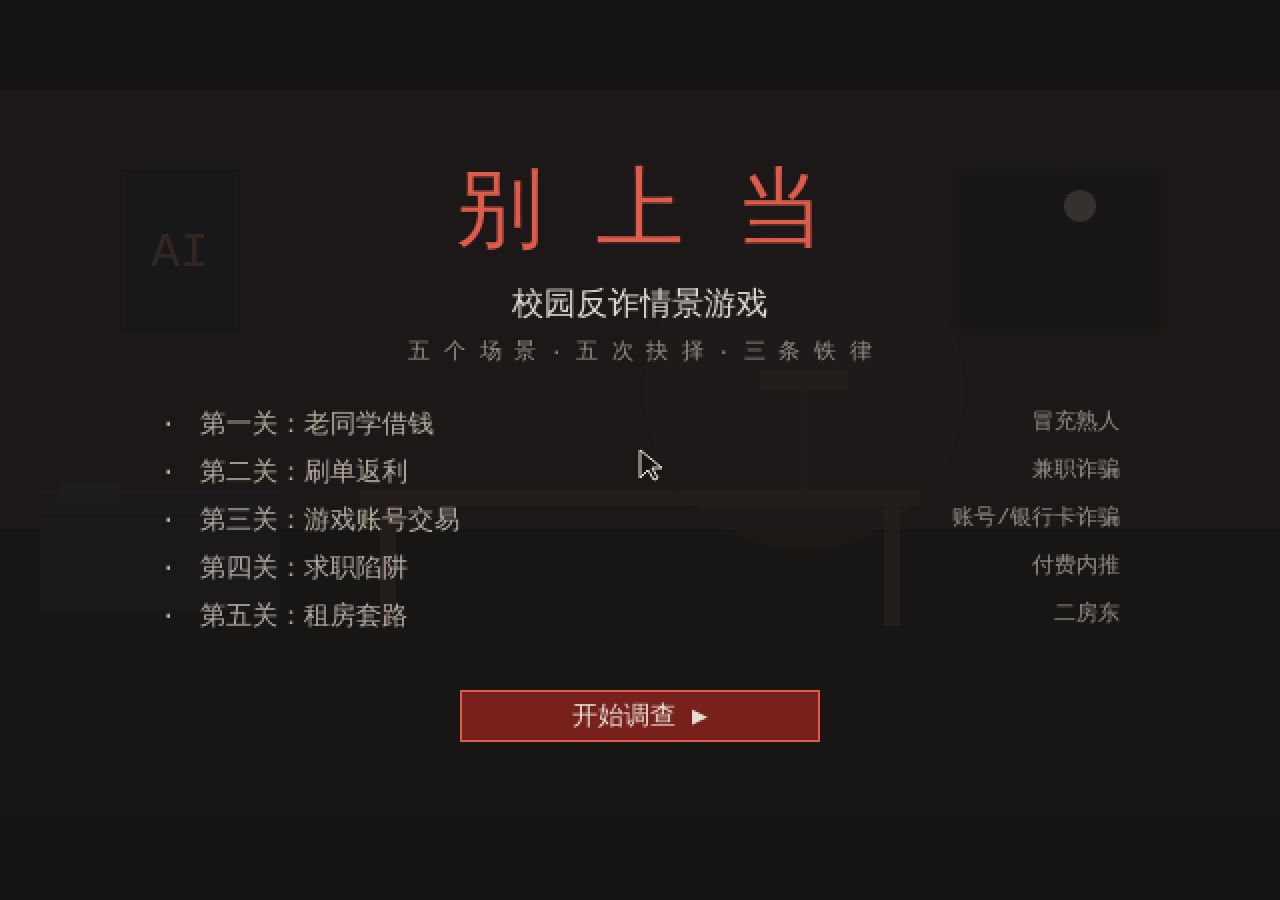
==== commit 83af8b8d: "更新了网页内容" ====
--- a/demo.html
+++ b/demo.html
@@ -1367,4 +1367,4 @@
 requestAnimationFrame(loop);
 </script>
 </body>
-</html>
+</html>
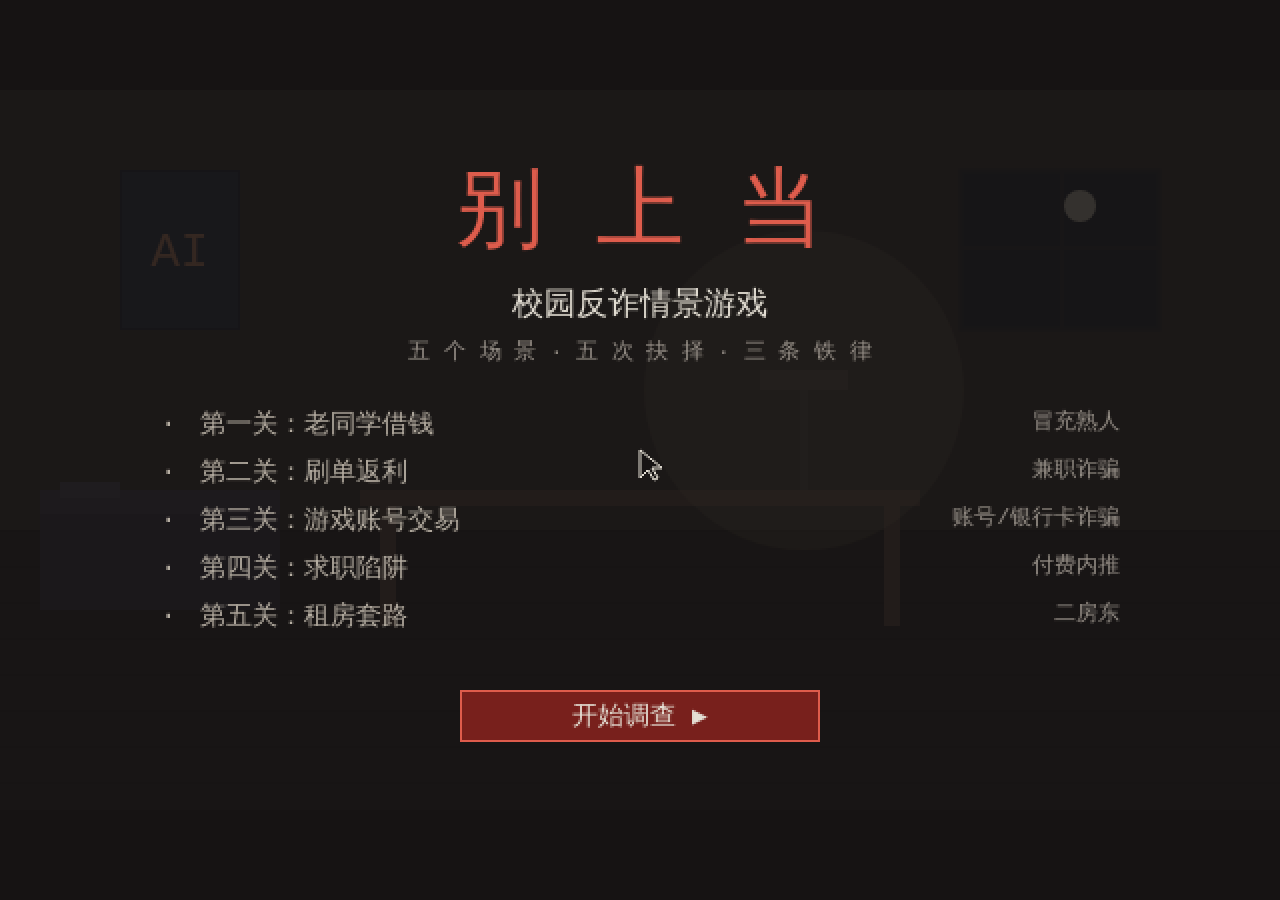
==== commit 3e98751e: "更新了网页内容" ====
--- a/demo.html
+++ b/demo.html
@@ -3,7 +3,7 @@
 <head>
 <meta charset="utf-8">
 <meta name="viewport" content="width=device-width, initial-scale=1, maximum-scale=1, user-scalable=no, viewport-fit=cover">
-<title>别上当 · 校园反诈情景游戏</title>
+<title>别上当 · 反诈情景游戏</title>
 <style>
   html, body { margin: 0; height: 100%; background: #161313; overflow: hidden; }
   body { display: flex; align-items: center; justify-content: center; font-family: system-ui, sans-serif; }
